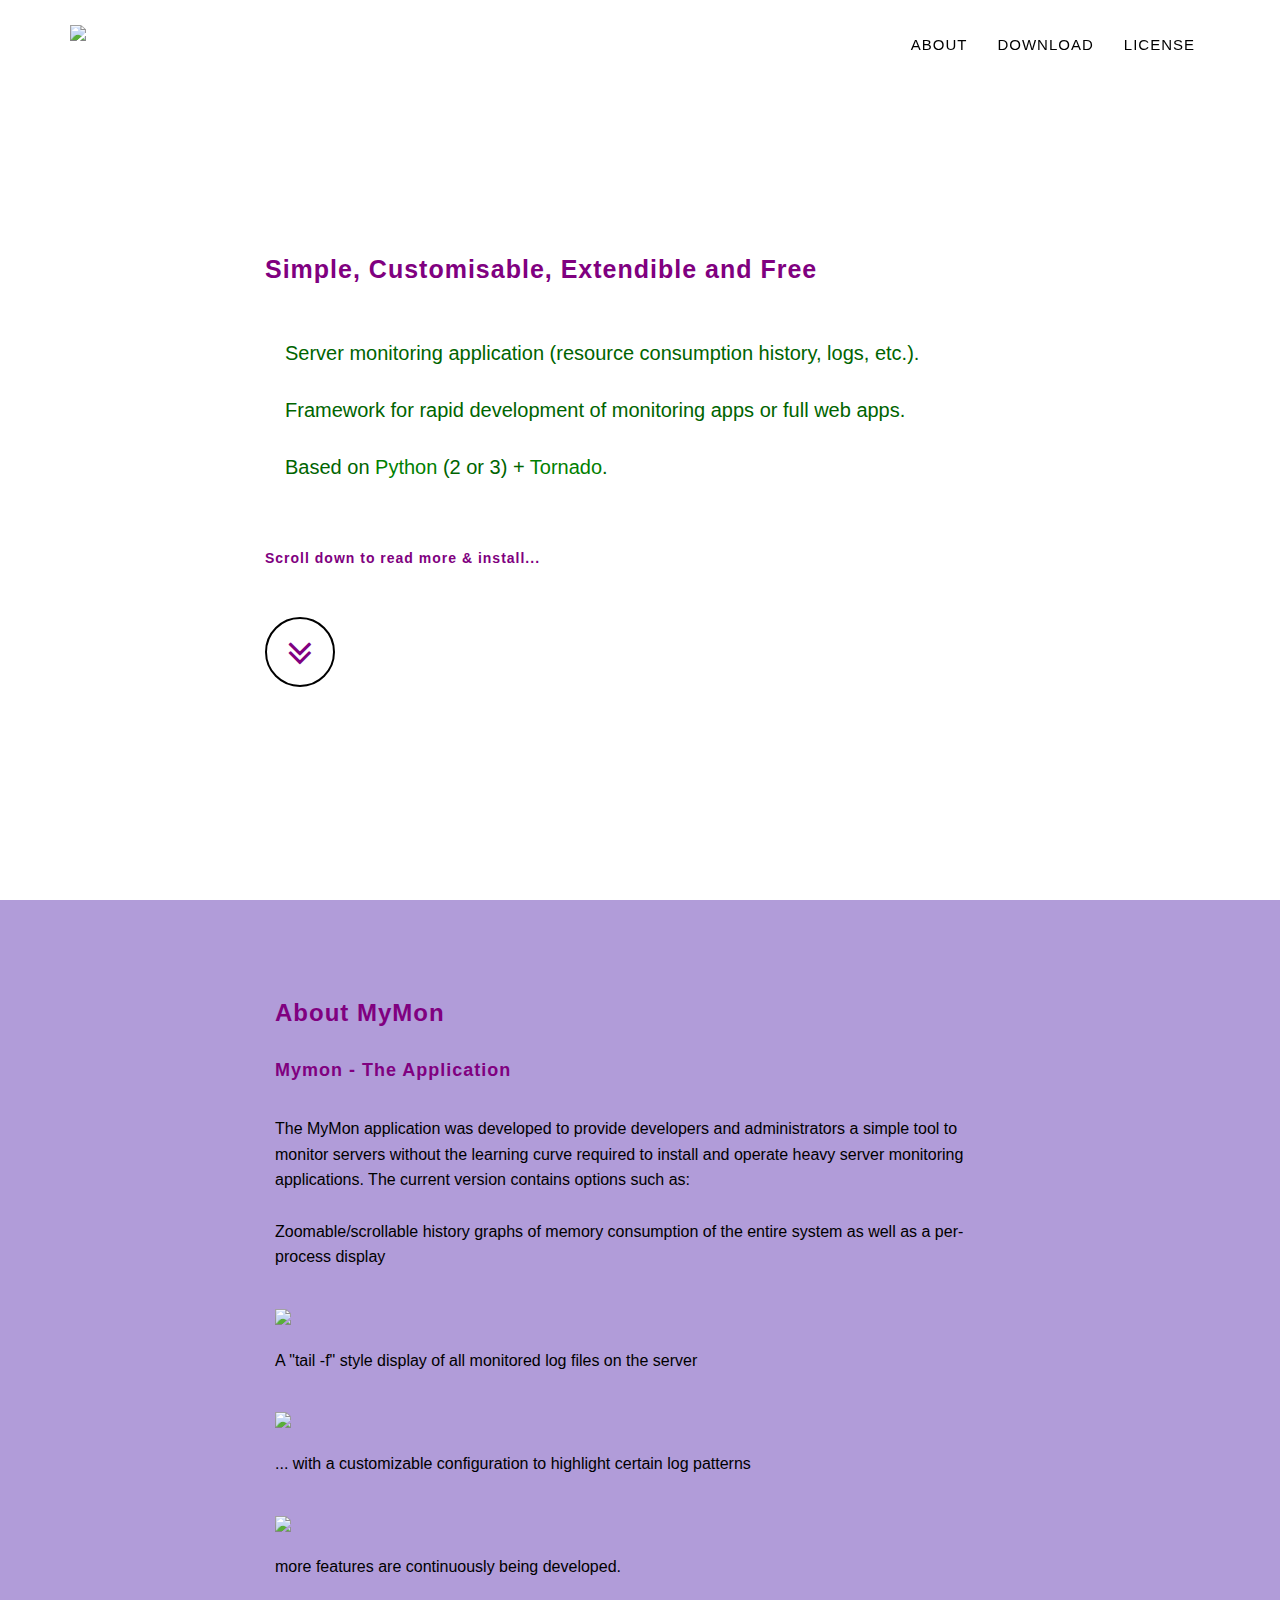
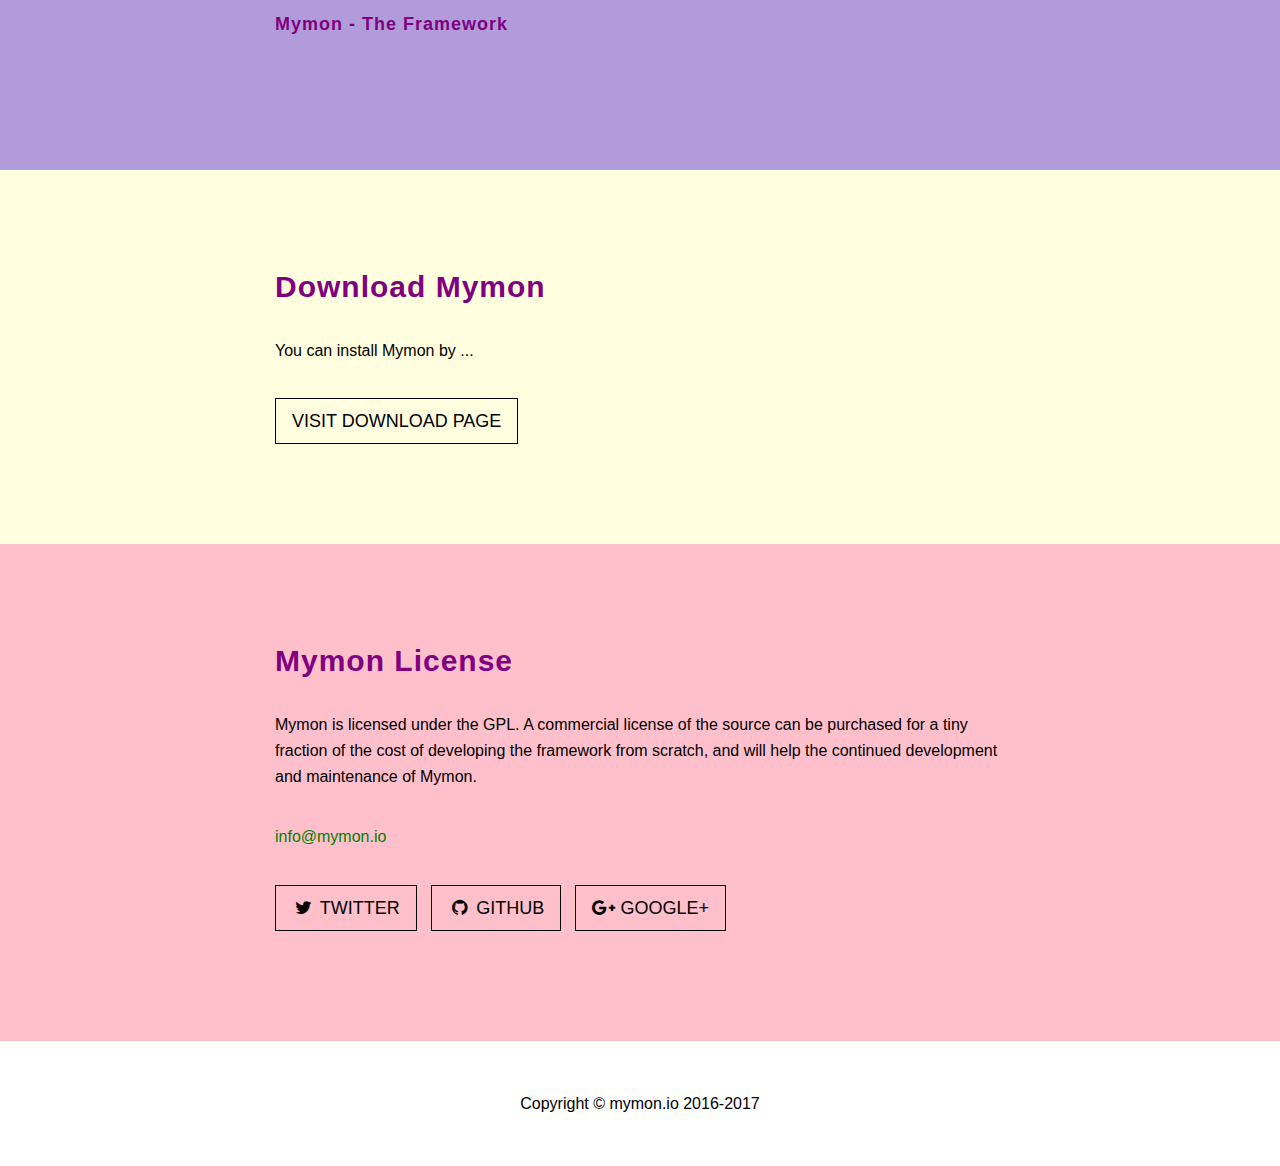
==== site/index.html @ 23f3dbde "add website html/js" ====
<!DOCTYPE html>
<html lang="en">

<head>

    <meta charset="utf-8">
    <meta http-equiv="X-UA-Compatible" content="IE=edge">
    <meta name="viewport" content="width=device-width, initial-scale=1">
    <meta name="description" content="">
    <meta name="author" content="">

    <title>Mymon</title>
    <link rel="shortcut icon" href="favicon-16x16.png" type="image/x-icon">

    <!-- Bootstrap Core CSS -->
    <link href="vendor/bootstrap/css/bootstrap.min.css" rel="stylesheet">

    <!-- Custom Fonts -->
    <link href="vendor/font-awesome/css/font-awesome.min.css" rel="stylesheet" type="text/css">

    <!-- Theme CSS -->
    <link href="css/mymon.css" rel="stylesheet">

    <!-- HTML5 Shim and Respond.js IE8 support of HTML5 elements and media queries -->
    <!-- WARNING: Respond.js doesn't work if you view the page via file:// -->
    <!--[if lt IE 9]>
        <script src="https://oss.maxcdn.com/libs/html5shiv/3.7.0/html5shiv.js"></script>
        <script src="https://oss.maxcdn.com/libs/respond.js/1.4.2/respond.min.js"></script>
    <![endif]-->

</head>

<body id="page-top" data-spy="scroll" data-target=".navbar-fixed-top">

    <!-- Navigation -->
    <nav class="navbar navbar-custom navbar-fixed-top" role="navigation">
        <div class="container">
            <div class="navbar-header">
                <button type="button" class="navbar-toggle" data-toggle="collapse" data-target=".navbar-main-collapse">
                    Menu <i class="fa fa-bars"></i>
                </button>

                <a class="navbar-brand page-scroll" href="#page-top">
                <img src='img/mymon.png' style='margin-top:-10px; padding:0px; height:45px'></img>

                </a>
            </div>

            <!-- Collect the nav links, forms, and other content for toggling -->
            <div class="collapse navbar-collapse navbar-right navbar-main-collapse">
                <ul class="nav navbar-nav">
                    <!-- Hidden li included to remove active class from about link when scrolled up past about section -->
                    <li class="hidden">
                        <a href="#page-top"></a>
                    </li>
                    <li>
                        <a class="page-scroll" href="#about">About</a>
                    </li>
                    <li>
                        <a class="page-scroll" href="#download">Download</a>
                    </li>
                    <li>
                        <a class="page-scroll" href="#license">License</a>
                    </li>
                </ul>
            </div>
            <!-- /.navbar-collapse -->
        </div>
        <!-- /.container -->
    </nav>

    <!-- Intro Header -->
    <header class="intro">
        <div class="intro-body">
            <div class="container">
                <div class="row">
                    <div class="col-md-8 col-md-offset-2">
                        <br />
                        <br />
                        <h1 class="brand-heading">Simple, Customisable, Extendible and Free</h1>
                        <div class="intro-text">
                            Server monitoring application (resource consumption history, logs, etc.).
                            <br />
                            <br />
                            Framework for rapid development of monitoring apps or full web apps.
                            <br />
                            <br />
                            Based on <a href='https://www.python.org/'>Python</a> (2 or 3) + <a href='http://www.tornadoweb.org/en/stable/'>Tornado</a>.
                            <br />
                            <br />
                        </div>
                        <br />
                        <h5>Scroll down to read more &amp; install...</h5>
                        <a href="#about" class="btn btn-circle page-scroll">
                            <i class="fa fa-angle-double-down animated"></i>
                        </a>
                    </div>
                </div>
            </div>
        </div>
    </header>

    <!-- Download Section -->
    <section id="about">
        <div class="page_section" style='background-color:#b19cd9;'>
            <div class="container">
                <div class="col-lg-8 col-lg-offset-2">
                <h3>About MyMon</h3>
                <h4>Mymon - The Application</h4>
                <p>
                The MyMon application was developed to provide developers and administrators a simple tool to monitor servers without the learning curve required to install and operate heavy server monitoring applications. The current version contains options such as:

                <br />
                <br />
                Zoomable/scrollable history graphs of memory consumption of the entire system as well as a per-process display
                </p>
                <img style='width:100%;' src='img/scrshot_monitor.png' />
                <br />
                <br />
                <p>
                A "tail -f" style display of all monitored log files on the server
                </p>
                <img style='width:100%;' src='img/scrshot_webtail.png' />
                <br />
                <br />
                <p>
                ... with a customizable configuration to highlight certain log patterns
                </p>
                <img style='width:100%;' src='img/scrshot_webtail_settings.png' />

                <br />
                <br />
                <p>
                more features are continuously being developed.
                </p>

                <h4>Mymon - The Framework</h4>

                </div>
            </div>
        </div>
    </section>

    <!-- Download Section -->
    <section id="download">
        <div class="page_section" style='background-color:lightyellow;'>
            <div class="container">
                <div class="col-lg-8 col-lg-offset-2">
                    <h2>Download Mymon</h2>
                    <p>You can install Mymon by ...</p>
                    <a href="http://startbootstrap.com/template-overviews/grayscale/" class="btn btn-default btn-lg">Visit Download Page</a>
                </div>
            </div>
        </div>
    </section>


    <!-- Download Section -->
    <section id="license">
        <div class="page_section" style='background-color:pink;'>
            <div class="container">
                <div class="col-lg-8 col-lg-offset-2">
                    <h2>Mymon License</h2>
                    <p>Mymon is licensed under the GPL. A commercial license of the source can be purchased for a tiny fraction of the cost of developing the framework from scratch, and will help the continued development and maintenance of Mymon.
                    </p>
                    <p><a href="mailto:info@mymon.io">info@mymon.io</a>
                    </p>
                    <ul class="list-inline banner-social-buttons">
                        <li>
                            <a href="https://twitter.com/SBootstrap" class="btn btn-default btn-lg"><i class="fa fa-twitter fa-fw"></i> <span class="network-name">Twitter</span></a>
                        </li>
                        <li>
                            <a href="https://github.com/IronSummitMedia/startbootstrap" class="btn btn-default btn-lg"><i class="fa fa-github fa-fw"></i> <span class="network-name">Github</span></a>
                        </li>
                        <li>
                            <a href="https://plus.google.com/+Startbootstrap/posts" class="btn btn-default btn-lg"><i class="fa fa-google-plus fa-fw"></i> <span class="network-name">Google+</span></a>
                        </li>
                    </ul>
                </div>
            </div>
        </div>
    </section>


    <!-- Map Section -->
    <!-- <div id="map"></div> -->

    <!-- Footer -->
    <footer>
        <div class="container text-center">
            <p>Copyright &copy; mymon.io 2016-2017</p>
        </div>
    </footer>

    <!-- jQuery -->
    <script src="vendor/jquery/jquery.js"></script>

    <!-- Bootstrap Core JavaScript -->
    <script src="vendor/bootstrap/js/bootstrap.min.js"></script>

    <!-- Plugin JavaScript -->
    <script src="js/jquery.easing.min.js"></script>

    <!-- Google Maps API Key - Use your own API key to enable the map feature. More information on the Google Maps API can be found at https://developers.google.com/maps/ -->
    <!--
    <script type="text/javascript" src="https://maps.googleapis.com/maps/api/js?key=AIzaSyCRngKslUGJTlibkQ3FkfTxj3Xss1UlZDA&sensor=false"></script>
    -->

    <!-- Theme JavaScript -->
    <script src="js/mymon.js"></script>

</body>

</html>
---- site/css/mymon.css ----
/*!
 * Start Bootstrap - Grayscale v3.3.7+1 (http://startbootstrap.com/template-overviews/grayscale)
 * Copyright 2013-2016 Start Bootstrap
 * Licensed under MIT (https://github.com/whiterockDigital/startbootstrap/blob/gh-pages/LICENSE)
 */
body {
  width: 100%;
  height: 100%;
  font-family: "Helvetica Neue", Helvetica, Arial, sans-serif;
  font-size: 15px;
  color: black;
  background-color: white;
}
html {
  width: 100%;
  height: 100%;
}
h1,
h2,
h3,
h4,
h5,
h6 {
  margin: 0 0 35px;
  /*text-transform: uppercase;*/
  color: purple;
  font-family: "Helvetica Neue", Helvetica, Arial, sans-serif;
  font-weight: 700;
  letter-spacing: 1px;
}
p {
  margin: 0 0 25px;
  font-size: 16px;
  line-height: 1.5;
}
@media (min-width: 768px) {
  p {
    margin: 0 0 35px;
    font-size: 16px;
    line-height: 1.6;
  }
}
a {
  color: green;
  -webkit-transition: all 0.2s ease-in-out;
  -moz-transition: all 0.2s ease-in-out;
  transition: all 0.2s ease-in-out;
}
a:hover,
a:focus {
  color: blue;
  text-decoration: none;
}
.light {
  font-weight: 400;
}
.navbar-custom {
  margin-bottom: 0;
  border-bottom: 1px solid rgba(255, 255, 255, 0.3);
  text-transform: uppercase;
  font-family: "Helvetica Neue", Helvetica, Arial, sans-serif;
  background-color: white;
}
.navbar-custom .navbar-toggle {
  color: black;
  background-color: rgba(255, 255, 255, 0.2);
  font-size: 12px;
}
.navbar-custom .navbar-toggle:focus,
.navbar-custom .navbar-toggle:active {
  outline: none;
}
.navbar-custom .navbar-brand {
  font-weight: 700;
}
.navbar-custom .navbar-brand:focus {
  outline: none;
}
.navbar-custom a {
  color: black;
}
.navbar-custom .nav li a {
  -webkit-transition: background 0.3s ease-in-out;
  -moz-transition: background 0.3s ease-in-out;
  transition: background 0.3s ease-in-out;
}
.navbar-custom .nav li a:hover {
  color: blue;
  outline: none;
  background-color: transparent;
}
.navbar-custom .nav li a:focus,
.navbar-custom .nav li a:active {
  outline: none;
  background-color: transparent;
}
.navbar-custom .nav li.active {
  outline: none;
}
.navbar-custom .nav li.active a {
  background-color: rgba(255, 255, 255, 0.3);
}
.navbar-custom .nav li.active a:hover {
  color: black;
}
@media (min-width: 768px) {
  .navbar-custom {
    padding: 20px 0;
    border-bottom: none;
    letter-spacing: 1px;
    background: transparent;
    -webkit-transition: background 0.5s ease-in-out, padding 0.5s ease-in-out;
    -moz-transition: background 0.5s ease-in-out, padding 0.5s ease-in-out;
    transition: background 0.5s ease-in-out, padding 0.5s ease-in-out;
  }
  .navbar-custom.top-nav-collapse {
    padding: 0;
    background: white;
    border-bottom: 1px solid rgba(255, 255, 255, 0.3);
  }
}
.intro {
  display: table;
  width: 100%;
  height: auto;
  padding: 100px 0;
  /*text-align: center;*/
  color: darkgreen;
  background: url(../img/intro-bg.png) no-repeat bottom center scroll;
  background-color: white;
  -webkit-background-size: cover;
  -moz-background-size: cover;
  background-size: cover;
  -o-background-size: cover;
}
.intro ul {
    list-style-image: url('../img/bullet.png');
}
.intro .intro-body {
  display: table-cell;
  vertical-align: middle;
}
.brand-heading {
  color:purple;
}

.fa-angle-double-down {
  color: purple;
}
.intro .intro-body .brand-heading {
  font-size: 30px;
}
.intro-text {
  font-family: Arial,Verdana;
  background-color:rgba(255, 255, 255, 0.2);
  padding:20px;
  border-radius: 15px;
}
.intro .intro-body .intro-text {
  font-size: 18px;
}
@media (min-width: 768px) {
  .intro {
    height: 100%;
    padding: 0;
  }
  .intro .intro-body .brand-heading {
    font-size: 25px;
  }
  .intro .intro-body .intro-text {
    font-size: 20px;
  }
}
.btn-circle {
  width: 70px;
  height: 70px;
  margin-top: 15px;
  padding: 7px 16px;
  border: 2px solid black;
  border-radius: 100% !important;
  font-size: 40px;
  color: black;
  background: transparent;
  -webkit-transition: background 0.3s ease-in-out;
  -moz-transition: background 0.3s ease-in-out;
  transition: background 0.3s ease-in-out;
}
.btn-circle:hover,
.btn-circle:focus {
  outline: none;
  color: black;
  background: rgba(255, 255, 255, 0.1);
}
.btn-circle i.animated {
  -webkit-transition-property: -webkit-transform;
  -webkit-transition-duration: 1s;
  -moz-transition-property: -moz-transform;
  -moz-transition-duration: 1s;
}
.btn-circle:hover i.animated {
  -webkit-animation-name: pulse;
  -moz-animation-name: pulse;
  -webkit-animation-duration: 1.5s;
  -moz-animation-duration: 1.5s;
  -webkit-animation-iteration-count: infinite;
  -moz-animation-iteration-count: infinite;
  -webkit-animation-timing-function: linear;
  -moz-animation-timing-function: linear;
}
@-webkit-keyframes pulse {
  0% {
    -webkit-transform: scale(1);
    transform: scale(1);
  }
  50% {
    -webkit-transform: scale(1.2);
    transform: scale(1.2);
  }
  100% {
    -webkit-transform: scale(1);
    transform: scale(1);
  }
}
@-moz-keyframes pulse {
  0% {
    -moz-transform: scale(1);
    transform: scale(1);
  }
  50% {
    -moz-transform: scale(1.2);
    transform: scale(1.2);
  }
  100% {
    -moz-transform: scale(1);
    transform: scale(1);
  }
}
.content-section {
  padding-top: 100px;
}
.page_section {
  width: 100%;
  padding: 50px 0;
  color: black;
  /*background: url(../img/downloads-bg.jpg) no-repeat center center scroll;*/
  -webkit-background-size: cover;
  -moz-background-size: cover;
  background-size: cover;
  -o-background-size: cover;
}
#map {
  width: 100%;
  height: 200px;
  margin-top: 100px;
}
@media (min-width: 767px) {
  .content-section {
    padding-top: 250px;
  }
  .page_section {
    padding: 100px 0;
  }
  #map {
    height: 400px;
    margin-top: 250px;
  }
}
.btn {
  text-transform: uppercase;
  font-family: "Helvetica Neue", Helvetica, Arial, sans-serif;
  font-weight: 400;
  -webkit-transition: all 0.3s ease-in-out;
  -moz-transition: all 0.3s ease-in-out;
  transition: all 0.3s ease-in-out;
  border-radius: 0;
}
.btn-default {
  border: 1px solid #000000;
  color: #000000;
  background-color: transparent;
}
.btn-default:hover,
.btn-default:focus {
  border: 1px solid #000000;
  outline: none;
  color: white;
  background-color: #000000;
}
ul.banner-social-buttons {
  margin-top: 0;
}
@media (max-width: 1199px) {
  ul.banner-social-buttons {
    margin-top: 15px;
  }
}
@media (max-width: 767px) {
  ul.banner-social-buttons li {
    display: block;
    margin-bottom: 20px;
    padding: 0;
  }
  ul.banner-social-buttons li:last-child {
    margin-bottom: 0;
  }
}
footer {
  padding: 50px 0;
}
footer p {
  margin: 0;
}
/*
::-moz-selection {
  text-shadow: none;
  background: #fcfcfc;
  background: rgba(255, 255, 255, 0.2);
}
::selection {
  text-shadow: none;
  background: #fcfcfc;
  background: rgba(255, 255, 255, 0.2);
}
img::selection {
  background: transparent;
}
img::-moz-selection {
  background: transparent;
}
body {
  webkit-tap-highlight-color: rgba(255, 255, 255, 0.2);
}
*/
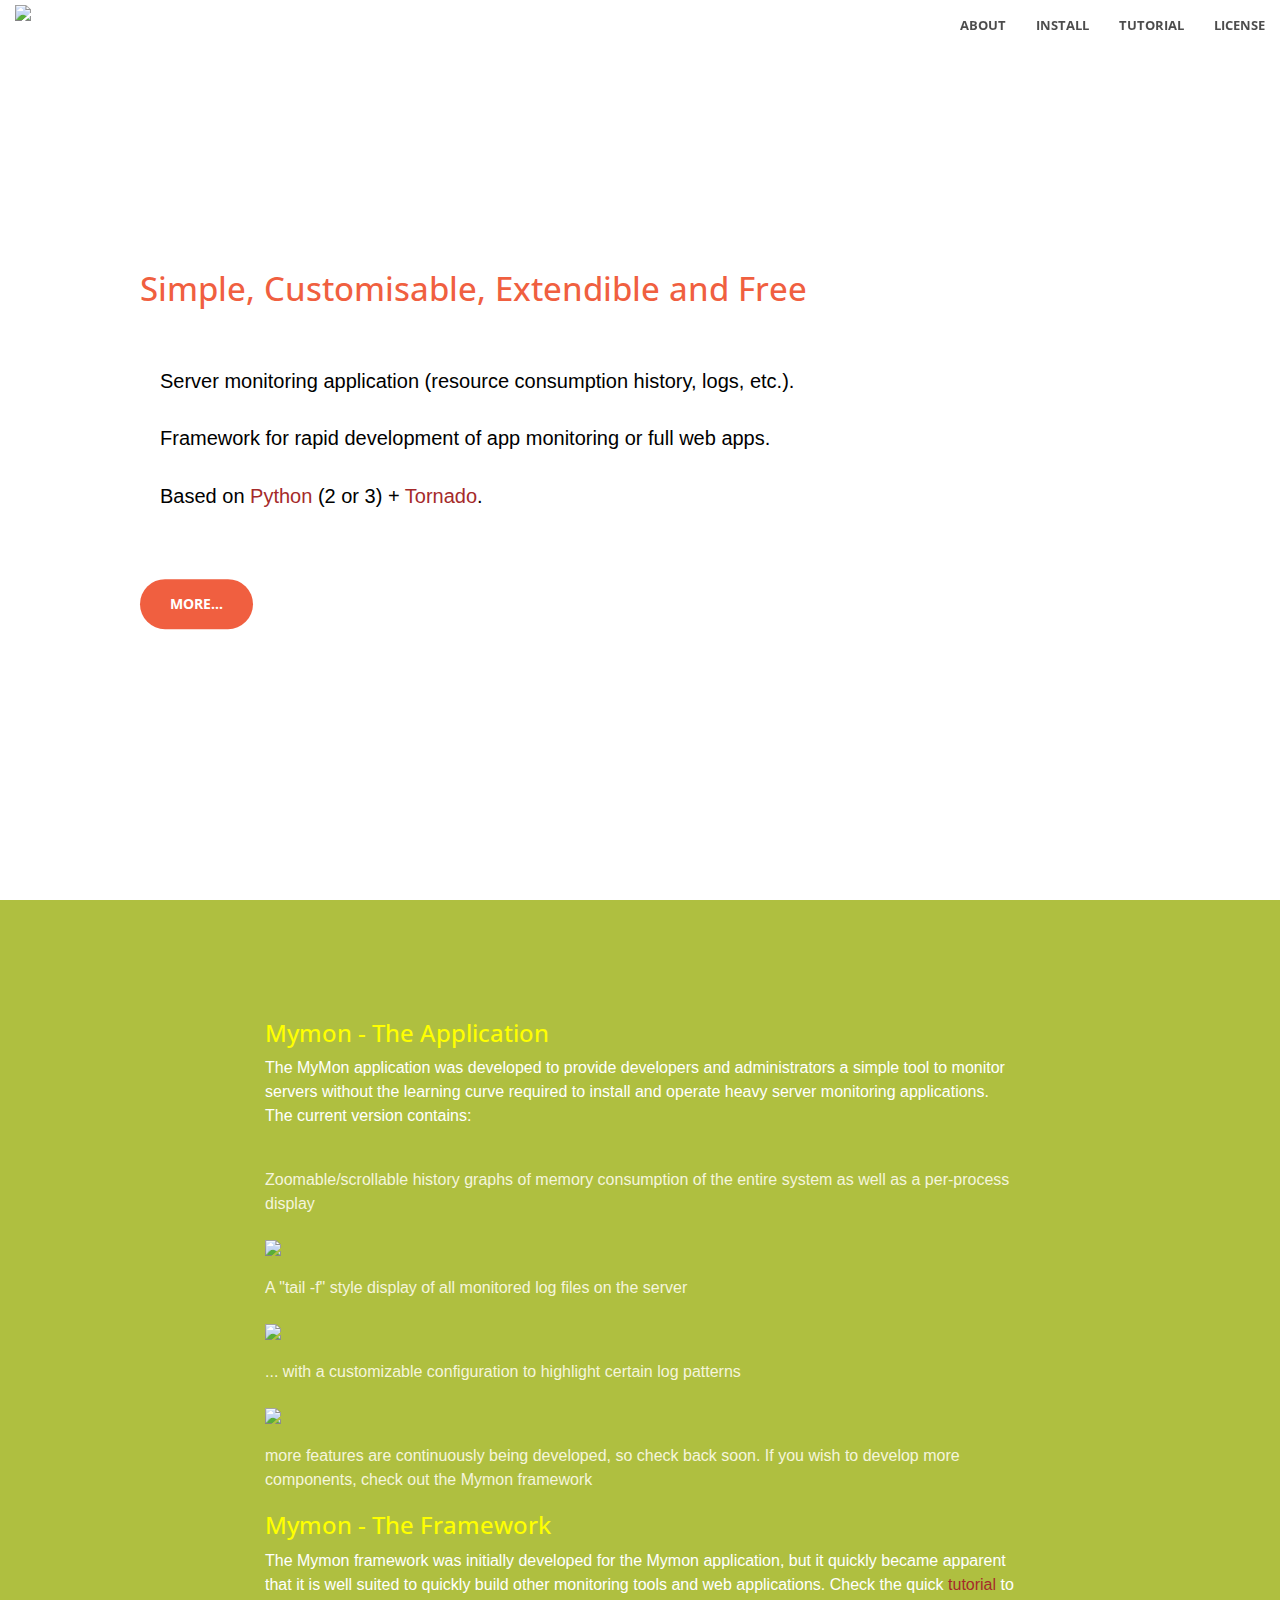
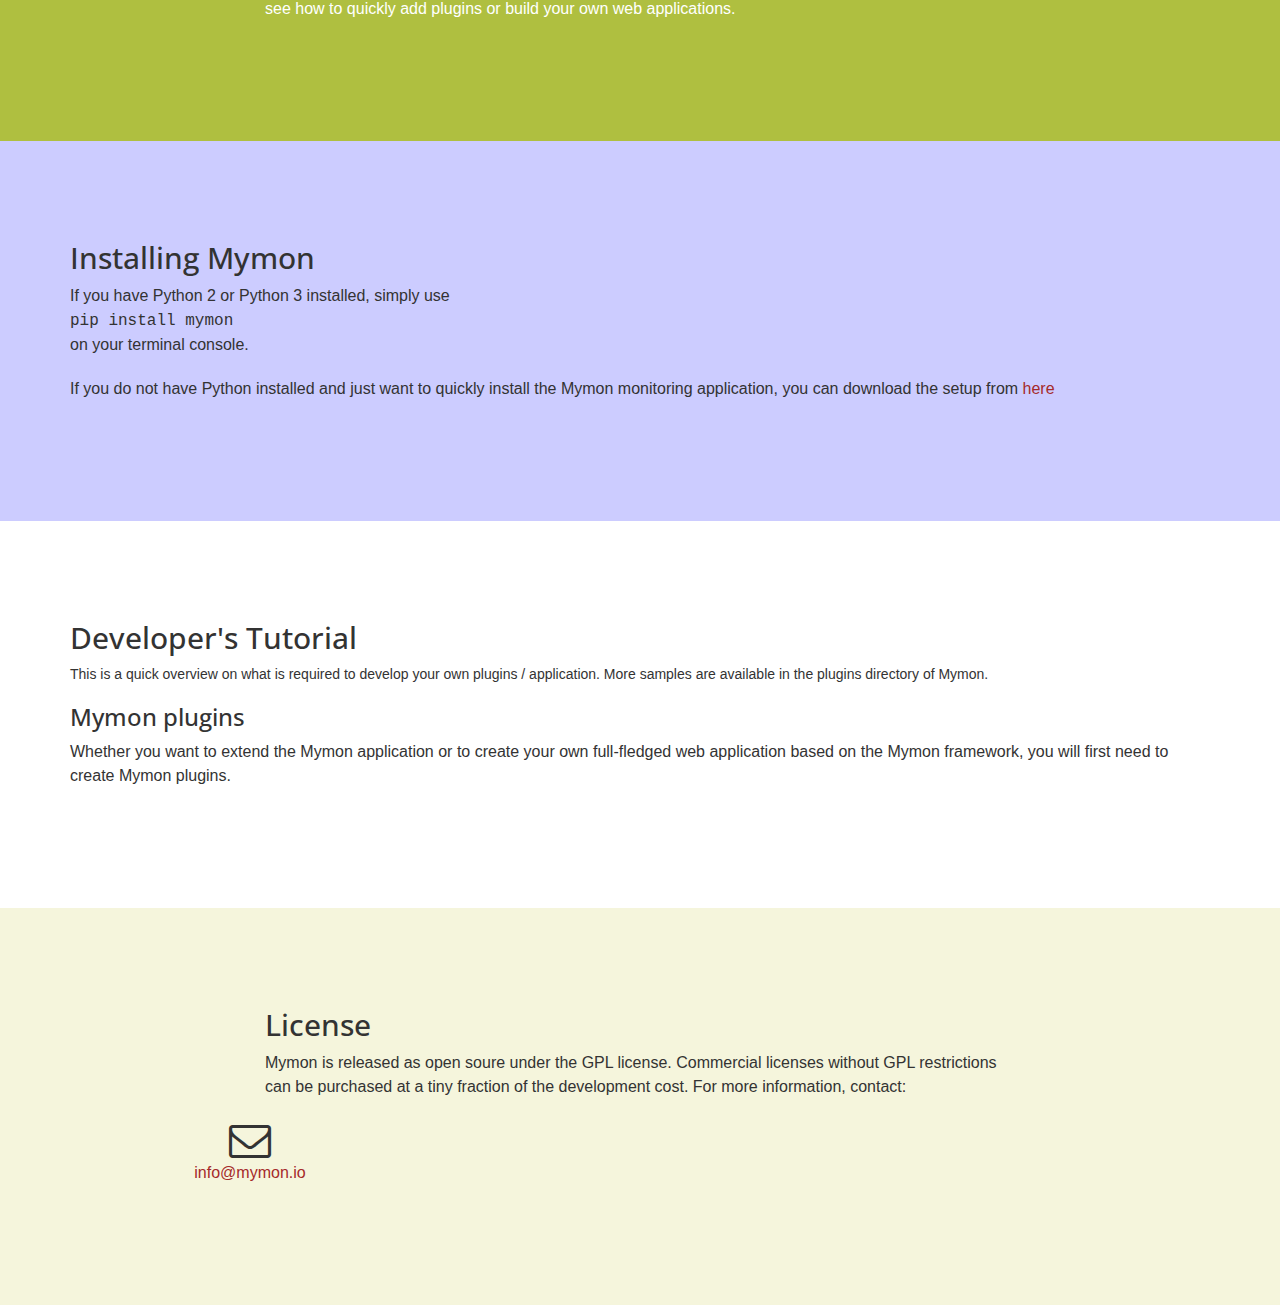
==== commit 809abaa5: "changed to a different website template" ====
--- a/site/index.html
+++ b/site/index.html
@@ -17,6 +17,11 @@
 
     <!-- Custom Fonts -->
     <link href="vendor/font-awesome/css/font-awesome.min.css" rel="stylesheet" type="text/css">
+    <link href='https://fonts.googleapis.com/css?family=Open+Sans:300italic,400italic,600italic,700italic,800italic,400,300,600,700,800' rel='stylesheet' type='text/css'>
+    <link href='https://fonts.googleapis.com/css?family=Merriweather:400,300,300italic,400italic,700,700italic,900,900italic' rel='stylesheet' type='text/css'>
+
+    <!-- Plugin CSS -->
+    <link href="vendor/magnific-popup/magnific-popup.css" rel="stylesheet">
 
     <!-- Theme CSS -->
     <link href="css/mymon.css" rel="stylesheet">
@@ -30,34 +35,31 @@
 
 </head>
 
-<body id="page-top" data-spy="scroll" data-target=".navbar-fixed-top">
-
-    <!-- Navigation -->
-    <nav class="navbar navbar-custom navbar-fixed-top" role="navigation">
-        <div class="container">
+<body id="page-top">
+
+    <nav id="mainNav" class="navbar navbar-default navbar-fixed-top">
+        <div class="container-fluid">
+            <!-- Brand and toggle get grouped for better mobile display -->
             <div class="navbar-header">
-                <button type="button" class="navbar-toggle" data-toggle="collapse" data-target=".navbar-main-collapse">
-                    Menu <i class="fa fa-bars"></i>
+                <button type="button" class="navbar-toggle collapsed" data-toggle="collapse" data-target="#bs-example-navbar-collapse-1">
+                    <span class="sr-only">Toggle navigation</span> Menu <i class="fa fa-bars"></i>
                 </button>
-
                 <a class="navbar-brand page-scroll" href="#page-top">
                 <img src='img/mymon.png' style='margin-top:-10px; padding:0px; height:45px'></img>
-
                 </a>
             </div>
 
             <!-- Collect the nav links, forms, and other content for toggling -->
-            <div class="collapse navbar-collapse navbar-right navbar-main-collapse">
-                <ul class="nav navbar-nav">
-                    <!-- Hidden li included to remove active class from about link when scrolled up past about section -->
-                    <li class="hidden">
-                        <a href="#page-top"></a>
-                    </li>
+            <div class="collapse navbar-collapse" id="bs-example-navbar-collapse-1">
+                <ul class="nav navbar-nav navbar-right">
                     <li>
                         <a class="page-scroll" href="#about">About</a>
                     </li>
                     <li>
-                        <a class="page-scroll" href="#download">Download</a>
+                        <a class="page-scroll" href="#install">Install</a>
+                    </li>
+                    <li>
+                        <a class="page-scroll" href="#tutorial">Tutorial</a>
                     </li>
                     <li>
                         <a class="page-scroll" href="#license">License</a>
@@ -66,145 +68,141 @@
             </div>
             <!-- /.navbar-collapse -->
         </div>
-        <!-- /.container -->
+        <!-- /.container-fluid -->
     </nav>
 
-    <!-- Intro Header -->
-    <header class="intro">
-        <div class="intro-body">
-            <div class="container">
-                <div class="row">
-                    <div class="col-md-8 col-md-offset-2">
+    <header>
+        <div class="header-content">
+            <div class="header-content-inner">
+
+                <h1>Simple, Customisable, Extendible and Free</h1>
+                <br />
+                <br />
+                <div class="intro-text">
+                    Server monitoring application (resource consumption history, logs, etc.).
+                    <br />
+                    <br />
+                    Framework for rapid development of app monitoring or full web apps.
+                    <br />
+                    <br />
+                    Based on <a href='https://www.python.org/'>Python</a> (2 or 3) + <a href='http://www.tornadoweb.org/en/stable/'>Tornado</a>.
+                    <br />
+                    <br />
+                </div>
+                <br />
+
+                <!--
+                <h1 id="homeHeading">Your Favorite Source of Free Bootstrap Themes</h1>
+                <hr>
+                <p>Start Bootstrap can help you build better websites using the Bootstrap CSS framework! Just download your template and start going, no strings attached!</p>
+                 -->
+                <a href="#about" class="btn btn-primary btn-xl page-scroll">More...</a>
+            </div>
+        </div>
+    </header>
+
+    <section class="bg-primary" id="about">
+        <div class="container">
+            <div class="row">
+                <div class="col-lg-8 col-lg-offset-2">
+                <h3 style='color:yellow;'>Mymon - The Application</h3>
+                <p>
+                The MyMon application was developed to provide developers and administrators a simple tool to monitor servers without the learning curve required to install and operate heavy server monitoring applications. The current version contains:
+                </p>
+                <br />
+                <p style='color:beige;'>
+                Zoomable/scrollable history graphs of memory consumption of the entire system as well as a per-process display
+                </p>
+                <img style='width:100%;' src='img/scrshot_monitor.png' />
+                <br />
+                <br />
+                <p style='color:beige;'>
+                A "tail -f" style display of all monitored log files on the server
+                </p>
+                <img style='width:100%;' src='img/scrshot_webtail.png' />
+                <br />
+                <br />
+                <p style='color:beige;'>
+                ... with a customizable configuration to highlight certain log patterns
+                </p>
+                <img style='width:100%;' src='img/scrshot_webtail_settings.png' />
+
+                <br />
+                <br />
+                <p style='color:beige;'>
+                more features are continuously being developed, so check back soon.
+                If you wish to develop more components, check out the Mymon framework
+                </p>
+
+                <h3 style='color:yellow;'>Mymon - The Framework</h3>
+                <p>
+                The Mymon framework was initially developed for the Mymon application, but it quickly became apparent that it is well suited to quickly build other monitoring tools and web applications. Check the quick <a href='#'>tutorial</a> to see how to quickly add plugins or build your own web applications.
+                </p>
+
+                </div>
+            </div>
+        </div>
+    </section>
+
+    <section id="install" style='background-color:#ccccff'>
+        <div class="container">
+            <div class="row">
+                <div class="col-lg-12">
+                    <h2 class="section-heading">Installing Mymon</h2>
+                    <p>
+                        If you have Python 2 or Python 3 installed, simply use<br/>
+                        <span style='font-family:"Courier New"'>pip install mymon</span>
                         <br />
-                        <br />
-                        <h1 class="brand-heading">Simple, Customisable, Extendible and Free</h1>
-                        <div class="intro-text">
-                            Server monitoring application (resource consumption history, logs, etc.).
-                            <br />
-                            <br />
-                            Framework for rapid development of monitoring apps or full web apps.
-                            <br />
-                            <br />
-                            Based on <a href='https://www.python.org/'>Python</a> (2 or 3) + <a href='http://www.tornadoweb.org/en/stable/'>Tornado</a>.
-                            <br />
-                            <br />
-                        </div>
-                        <br />
-                        <h5>Scroll down to read more &amp; install...</h5>
-                        <a href="#about" class="btn btn-circle page-scroll">
-                            <i class="fa fa-angle-double-down animated"></i>
-                        </a>
-                    </div>
-                </div>
-            </div>
-        </div>
-    </header>
-
-    <!-- Download Section -->
-    <section id="about">
-        <div class="page_section" style='background-color:#b19cd9;'>
-            <div class="container">
+                        on your terminal console.
+                    </p>
+                    <p>
+                        If you do not have Python installed and just want to quickly install the Mymon monitoring application, you can download the setup from <a href='@'>here</a>
+                    </p>
+                </div>
+            </div>
+        </div>
+    </section>
+
+    <section id="tutorial">
+        <div class="container">
+            <div class="row">
+                <div class="col-lg-12">
+                    <h2 class="section-heading">Developer's Tutorial</h2>
+                    This is a quick overview on what is required to develop your own plugins / application. More samples are available in the plugins directory of Mymon.
+                    <h3>Mymon plugins</h3>
+                    <p>
+                    Whether you want to extend the Mymon application or to create your own full-fledged web application based on the Mymon framework, you will first need to create Mymon plugins.
+                    </p>
+                </div>
+            </div>
+        </div>
+    </section>
+
+    <section id="license" style="background-color:beige">
+        <div class="container">
+            <div class="row">
                 <div class="col-lg-8 col-lg-offset-2">
-                <h3>About MyMon</h3>
-                <h4>Mymon - The Application</h4>
-                <p>
-                The MyMon application was developed to provide developers and administrators a simple tool to monitor servers without the learning curve required to install and operate heavy server monitoring applications. The current version contains options such as:
-
-                <br />
-                <br />
-                Zoomable/scrollable history graphs of memory consumption of the entire system as well as a per-process display
-                </p>
-                <img style='width:100%;' src='img/scrshot_monitor.png' />
-                <br />
-                <br />
-                <p>
-                A "tail -f" style display of all monitored log files on the server
-                </p>
-                <img style='width:100%;' src='img/scrshot_webtail.png' />
-                <br />
-                <br />
-                <p>
-                ... with a customizable configuration to highlight certain log patterns
-                </p>
-                <img style='width:100%;' src='img/scrshot_webtail_settings.png' />
-
-                <br />
-                <br />
-                <p>
-                more features are continuously being developed.
-                </p>
-
-                <h4>Mymon - The Framework</h4>
-
-                </div>
-            </div>
-        </div>
-    </section>
-
-    <!-- Download Section -->
-    <section id="download">
-        <div class="page_section" style='background-color:lightyellow;'>
-            <div class="container">
-                <div class="col-lg-8 col-lg-offset-2">
-                    <h2>Download Mymon</h2>
-                    <p>You can install Mymon by ...</p>
-                    <a href="http://startbootstrap.com/template-overviews/grayscale/" class="btn btn-default btn-lg">Visit Download Page</a>
-                </div>
-            </div>
-        </div>
-    </section>
-
-
-    <!-- Download Section -->
-    <section id="license">
-        <div class="page_section" style='background-color:pink;'>
-            <div class="container">
-                <div class="col-lg-8 col-lg-offset-2">
-                    <h2>Mymon License</h2>
-                    <p>Mymon is licensed under the GPL. A commercial license of the source can be purchased for a tiny fraction of the cost of developing the framework from scratch, and will help the continued development and maintenance of Mymon.
-                    </p>
-                    <p><a href="mailto:info@mymon.io">info@mymon.io</a>
-                    </p>
-                    <ul class="list-inline banner-social-buttons">
-                        <li>
-                            <a href="https://twitter.com/SBootstrap" class="btn btn-default btn-lg"><i class="fa fa-twitter fa-fw"></i> <span class="network-name">Twitter</span></a>
-                        </li>
-                        <li>
-                            <a href="https://github.com/IronSummitMedia/startbootstrap" class="btn btn-default btn-lg"><i class="fa fa-github fa-fw"></i> <span class="network-name">Github</span></a>
-                        </li>
-                        <li>
-                            <a href="https://plus.google.com/+Startbootstrap/posts" class="btn btn-default btn-lg"><i class="fa fa-google-plus fa-fw"></i> <span class="network-name">Google+</span></a>
-                        </li>
-                    </ul>
-                </div>
-            </div>
-        </div>
-    </section>
-
-
-    <!-- Map Section -->
-    <!-- <div id="map"></div> -->
-
-    <!-- Footer -->
-    <footer>
-        <div class="container text-center">
-            <p>Copyright &copy; mymon.io 2016-2017</p>
-        </div>
-    </footer>
+                    <h2 class="section-heading">License</h2>
+                    <p>Mymon is released as open soure under the GPL license. Commercial licenses without GPL restrictions can be purchased at a tiny fraction of the development cost. For more information, contact:</p>
+                </div>
+                <div class="col-lg-4 text-center">
+                    <i class="fa fa-envelope-o fa-3x sr-contact"></i>
+                    <p><a href="mailto:info@mymon.io">info@mymon.io</a></p>
+                </div>
+            </div>
+        </div>
+    </section>
 
     <!-- jQuery -->
-    <script src="vendor/jquery/jquery.js"></script>
+    <script src="vendor/jquery/jquery.min.js"></script>
 
     <!-- Bootstrap Core JavaScript -->
     <script src="vendor/bootstrap/js/bootstrap.min.js"></script>
 
     <!-- Plugin JavaScript -->
-    <script src="js/jquery.easing.min.js"></script>
-
-    <!-- Google Maps API Key - Use your own API key to enable the map feature. More information on the Google Maps API can be found at https://developers.google.com/maps/ -->
-    <!--
-    <script type="text/javascript" src="https://maps.googleapis.com/maps/api/js?key=AIzaSyCRngKslUGJTlibkQ3FkfTxj3Xss1UlZDA&sensor=false"></script>
-    -->
+    <script src="https://cdnjs.cloudflare.com/ajax/libs/jquery-easing/1.3/jquery.easing.min.js"></script>
+    <script src="vendor/scrollreveal/scrollreveal.min.js"></script>
+    <script src="vendor/magnific-popup/jquery.magnific-popup.min.js"></script>
 
     <!-- Theme JavaScript -->
     <script src="js/mymon.js"></script>
--- a/site/css/mymon.css
+++ b/site/css/mymon.css
@@ -1,19 +1,33 @@
 /*!
- * Start Bootstrap - Grayscale v3.3.7+1 (http://startbootstrap.com/template-overviews/grayscale)
+ * Start Bootstrap - Creative v3.3.7+1 (http://startbootstrap.com/template-overviews/creative)
  * Copyright 2013-2016 Start Bootstrap
- * Licensed under MIT (https://github.com/whiterockDigital/startbootstrap/blob/gh-pages/LICENSE)
+ * Licensed under MIT (https://github.com/BlackrockDigital/startbootstrap/blob/gh-pages/LICENSE)
  */
+html,
 body {
+  height: 100%;
   width: 100%;
-  height: 100%;
-  font-family: "Helvetica Neue", Helvetica, Arial, sans-serif;
-  font-size: 15px;
-  color: black;
-  background-color: white;
-}
-html {
-  width: 100%;
-  height: 100%;
+}
+body {
+  font-family: 'Helvetica Neue', Arial, sans-serif;
+}
+hr {
+  border-color: #F05F40;
+  border-width: 3px;
+  max-width: 50px;
+}
+hr.light {
+  border-color: white;
+}
+a {
+  -webkit-transition: all 0.35s;
+  -moz-transition: all 0.35s;
+  transition: all 0.35s;
+  color: brown;
+}
+a:hover,
+a:focus {
+  color: #eb3812;
 }
 h1,
 h2,
@@ -21,313 +35,340 @@
 h4,
 h5,
 h6 {
-  margin: 0 0 35px;
-  /*text-transform: uppercase;*/
-  color: purple;
-  font-family: "Helvetica Neue", Helvetica, Arial, sans-serif;
-  font-weight: 700;
-  letter-spacing: 1px;
+  font-family: 'Open Sans', 'Helvetica Neue', Arial, sans-serif;
 }
 p {
-  margin: 0 0 25px;
   font-size: 16px;
   line-height: 1.5;
+  margin-bottom: 20px;
+}
+.bg-primary {
+  background-color: #AFBF40;
+}
+.bg-dark {
+  background-color: #222222;
+  color: white;
+}
+.text-faded {
+  color: rgba(255, 255, 255, 0.7);
+}
+section {
+  padding: 100px 0;
+}
+aside {
+  padding: 50px 0;
+}
+.no-padding {
+  padding: 0;
+}
+.navbar-default {
+  background-color: white;
+  border-color: rgba(34, 34, 34, 0.05);
+  font-family: 'Open Sans', 'Helvetica Neue', Arial, sans-serif;
+  -webkit-transition: all 0.35s;
+  -moz-transition: all 0.35s;
+  transition: all 0.35s;
+}
+.navbar-default .navbar-header .navbar-brand {
+  color: #F05F40;
+  font-family: 'Open Sans', 'Helvetica Neue', Arial, sans-serif;
+  font-weight: 700;
+  text-transform: uppercase;
+}
+.navbar-default .navbar-header .navbar-brand:hover,
+.navbar-default .navbar-header .navbar-brand:focus {
+  color: #eb3812;
+}
+.navbar-default .navbar-header .navbar-toggle {
+  font-weight: 700;
+  font-size: 12px;
+  color: #222222;
+  text-transform: uppercase;
+}
+.navbar-default .nav > li > a,
+.navbar-default .nav > li > a:focus {
+  text-transform: uppercase;
+  font-weight: 700;
+  font-size: 13px;
+  color: #222222;
+}
+.navbar-default .nav > li > a:hover,
+.navbar-default .nav > li > a:focus:hover {
+  color: #F05F40;
+}
+.navbar-default .nav > li.active > a,
+.navbar-default .nav > li.active > a:focus {
+  color: #F05F40 !important;
+  background-color: transparent;
+}
+.navbar-default .nav > li.active > a:hover,
+.navbar-default .nav > li.active > a:focus:hover {
+  background-color: transparent;
 }
 @media (min-width: 768px) {
-  p {
-    margin: 0 0 35px;
-    font-size: 16px;
-    line-height: 1.6;
-  }
-}
-a {
-  color: green;
-  -webkit-transition: all 0.2s ease-in-out;
-  -moz-transition: all 0.2s ease-in-out;
-  transition: all 0.2s ease-in-out;
-}
-a:hover,
-a:focus {
-  color: blue;
-  text-decoration: none;
-}
-.light {
-  font-weight: 400;
-}
-.navbar-custom {
-  margin-bottom: 0;
-  border-bottom: 1px solid rgba(255, 255, 255, 0.3);
-  text-transform: uppercase;
-  font-family: "Helvetica Neue", Helvetica, Arial, sans-serif;
-  background-color: white;
-}
-.navbar-custom .navbar-toggle {
-  color: black;
-  background-color: rgba(255, 255, 255, 0.2);
-  font-size: 12px;
-}
-.navbar-custom .navbar-toggle:focus,
-.navbar-custom .navbar-toggle:active {
-  outline: none;
-}
-.navbar-custom .navbar-brand {
-  font-weight: 700;
-}
-.navbar-custom .navbar-brand:focus {
-  outline: none;
-}
-.navbar-custom a {
-  color: black;
-}
-.navbar-custom .nav li a {
-  -webkit-transition: background 0.3s ease-in-out;
-  -moz-transition: background 0.3s ease-in-out;
-  transition: background 0.3s ease-in-out;
-}
-.navbar-custom .nav li a:hover {
-  color: blue;
-  outline: none;
-  background-color: transparent;
-}
-.navbar-custom .nav li a:focus,
-.navbar-custom .nav li a:active {
-  outline: none;
-  background-color: transparent;
-}
-.navbar-custom .nav li.active {
-  outline: none;
-}
-.navbar-custom .nav li.active a {
-  background-color: rgba(255, 255, 255, 0.3);
-}
-.navbar-custom .nav li.active a:hover {
-  color: black;
-}
-@media (min-width: 768px) {
-  .navbar-custom {
-    padding: 20px 0;
-    border-bottom: none;
-    letter-spacing: 1px;
-    background: transparent;
-    -webkit-transition: background 0.5s ease-in-out, padding 0.5s ease-in-out;
-    -moz-transition: background 0.5s ease-in-out, padding 0.5s ease-in-out;
-    transition: background 0.5s ease-in-out, padding 0.5s ease-in-out;
-  }
-  .navbar-custom.top-nav-collapse {
-    padding: 0;
-    background: white;
-    border-bottom: 1px solid rgba(255, 255, 255, 0.3);
-  }
-}
-.intro {
-  display: table;
+  .navbar-default {
+    background-color: transparent;
+    border-color: rgba(255, 255, 255, 0.3);
+  }
+  .navbar-default .navbar-header .navbar-brand {
+    color: rgba(255, 255, 255, 0.7);
+  }
+  .navbar-default .navbar-header .navbar-brand:hover,
+  .navbar-default .navbar-header .navbar-brand:focus {
+    color: white;
+  }
+  .navbar-default .nav > li > a,
+  .navbar-default .nav > li > a:focus {
+    /*color: rgba(255, 255, 255, 0.7);*/
+    color: rgba(0, 0, 0, 0.7);
+  }
+  .navbar-default .nav > li > a:hover,
+  .navbar-default .nav > li > a:focus:hover {
+    color: white;
+  }
+  .navbar-default.affix {
+    background-color: white;
+    border-color: rgba(34, 34, 34, 0.05);
+  }
+  .navbar-default.affix .navbar-header .navbar-brand {
+    color: #F05F40;
+    font-size: 14px;
+  }
+  .navbar-default.affix .navbar-header .navbar-brand:hover,
+  .navbar-default.affix .navbar-header .navbar-brand:focus {
+    color: #eb3812;
+  }
+  .navbar-default.affix .nav > li > a,
+  .navbar-default.affix .nav > li > a:focus {
+    color: #222222;
+  }
+  .navbar-default.affix .nav > li > a:hover,
+  .navbar-default.affix .nav > li > a:focus:hover {
+    color: #F05F40;
+  }
+}
+header {
+  position: relative;
   width: 100%;
-  height: auto;
-  padding: 100px 0;
-  /*text-align: center;*/
-  color: darkgreen;
-  background: url(../img/intro-bg.png) no-repeat bottom center scroll;
-  background-color: white;
+  min-height: auto;
   -webkit-background-size: cover;
   -moz-background-size: cover;
   background-size: cover;
   -o-background-size: cover;
-}
-.intro ul {
-    list-style-image: url('../img/bullet.png');
-}
-.intro .intro-body {
-  display: table-cell;
-  vertical-align: middle;
-}
-.brand-heading {
-  color:purple;
+  background-position: center;
+  background-image: url('../img/intro-bg.png');
+  /*text-align: center;*/
+  color: black;
+}
+header .header-content {
+  position: relative;
+  /*text-align: center;*/
+  padding: 100px 15px 100px;
+  width: 100%;
+}
+/*header .header-content .header-content-inner {
+  background-color: rgba(200, 255, 230, 0.2);
+  padding:20px;
+  border-radius:15px;
+}
+*/
+header .header-content .header-content-inner h1 {
+  font-weight: 500;
+  color:#F05F40;
+  /*text-transform: uppercase;*/
+  margin-top: 0;
+  margin-bottom: 0;
+  font-size: 33px;
+}
+header .header-content .header-content-inner hr {
+  margin: 30px auto;
+}
+header .header-content .header-content-inner p {
+  font-weight: 300;
+  color: rgba(255, 255, 255, 0.7);
+  font-size: 16px;
+  margin-bottom: 50px;
+}
+@media (min-width: 768px) {
+  header {
+    min-height: 100%;
+  }
+  header .header-content {
+    position: absolute;
+    top: 50%;
+    -webkit-transform: translateY(-50%);
+    -ms-transform: translateY(-50%);
+    transform: translateY(-50%);
+    padding: 0 50px;
+  }
+  header .header-content .header-content-inner {
+    max-width: 1000px;
+    margin-left: auto;
+    margin-right: auto;
+  }
+  header .header-content .header-content-inner h1 {
+    font-size: 33px;
+  }
+  header .header-content .header-content-inner p {
+    font-size: 18px;
+    max-width: 80%;
+    margin-left: auto;
+    margin-right: auto;
+  }
+}
+.section-heading {
+  margin-top: 0;
 }
 
-.fa-angle-double-down {
-  color: purple;
-}
-.intro .intro-body .brand-heading {
-  font-size: 30px;
-}
 .intro-text {
   font-family: Arial,Verdana;
   background-color:rgba(255, 255, 255, 0.2);
   padding:20px;
   border-radius: 15px;
-}
-.intro .intro-body .intro-text {
   font-size: 18px;
 }
+
 @media (min-width: 768px) {
-  .intro {
-    height: 100%;
-    padding: 0;
-  }
-  .intro .intro-body .brand-heading {
-    font-size: 25px;
-  }
-  .intro .intro-body .intro-text {
+  .intro-text {
     font-size: 20px;
   }
 }
-.btn-circle {
-  width: 70px;
-  height: 70px;
-  margin-top: 15px;
-  padding: 7px 16px;
-  border: 2px solid black;
-  border-radius: 100% !important;
-  font-size: 40px;
-  color: black;
+
+
+.call-to-action h2 {
+  margin: 0 auto 20px;
+}
+.text-primary {
+  color: #F05F40;
+}
+.no-gutter > [class*='col-'] {
+  padding-right: 0;
+  padding-left: 0;
+}
+.btn-default {
+  color: #222222;
+  background-color: white;
+  border-color: white;
+  -webkit-transition: all 0.35s;
+  -moz-transition: all 0.35s;
+  transition: all 0.35s;
+}
+.btn-default:hover,
+.btn-default:focus,
+.btn-default.focus,
+.btn-default:active,
+.btn-default.active,
+.open > .dropdown-toggle.btn-default {
+  color: #222222;
+  background-color: #f2f2f2;
+  border-color: #ededed;
+}
+.btn-default:active,
+.btn-default.active,
+.open > .dropdown-toggle.btn-default {
+  background-image: none;
+}
+.btn-default.disabled,
+.btn-default[disabled],
+fieldset[disabled] .btn-default,
+.btn-default.disabled:hover,
+.btn-default[disabled]:hover,
+fieldset[disabled] .btn-default:hover,
+.btn-default.disabled:focus,
+.btn-default[disabled]:focus,
+fieldset[disabled] .btn-default:focus,
+.btn-default.disabled.focus,
+.btn-default[disabled].focus,
+fieldset[disabled] .btn-default.focus,
+.btn-default.disabled:active,
+.btn-default[disabled]:active,
+fieldset[disabled] .btn-default:active,
+.btn-default.disabled.active,
+.btn-default[disabled].active,
+fieldset[disabled] .btn-default.active {
+  background-color: white;
+  border-color: white;
+}
+.btn-default .badge {
+  color: white;
+  background-color: #222222;
+}
+.btn-primary {
+  color: white;
+  background-color: #F05F40;
+  border-color: #F05F40;
+  -webkit-transition: all 0.35s;
+  -moz-transition: all 0.35s;
+  transition: all 0.35s;
+}
+.btn-primary:hover,
+.btn-primary:focus,
+.btn-primary.focus,
+.btn-primary:active,
+.btn-primary.active,
+.open > .dropdown-toggle.btn-primary {
+  color: white;
+  background-color: #ee4b28;
+  border-color: #ed431f;
+}
+.btn-primary:active,
+.btn-primary.active,
+.open > .dropdown-toggle.btn-primary {
+  background-image: none;
+}
+.btn-primary.disabled,
+.btn-primary[disabled],
+fieldset[disabled] .btn-primary,
+.btn-primary.disabled:hover,
+.btn-primary[disabled]:hover,
+fieldset[disabled] .btn-primary:hover,
+.btn-primary.disabled:focus,
+.btn-primary[disabled]:focus,
+fieldset[disabled] .btn-primary:focus,
+.btn-primary.disabled.focus,
+.btn-primary[disabled].focus,
+fieldset[disabled] .btn-primary.focus,
+.btn-primary.disabled:active,
+.btn-primary[disabled]:active,
+fieldset[disabled] .btn-primary:active,
+.btn-primary.disabled.active,
+.btn-primary[disabled].active,
+fieldset[disabled] .btn-primary.active {
+  background-color: #F05F40;
+  border-color: #F05F40;
+}
+.btn-primary .badge {
+  color: #F05F40;
+  background-color: white;
+}
+.btn {
+  font-family: 'Open Sans', 'Helvetica Neue', Arial, sans-serif;
+  border: none;
+  border-radius: 300px;
+  font-weight: 700;
+  text-transform: uppercase;
+}
+.btn-xl {
+  padding: 15px 30px;
+}
+::-moz-selection {
+  color: white;
+  text-shadow: none;
+  background: #222222;
+}
+::selection {
+  color: white;
+  text-shadow: none;
+  background: #222222;
+}
+img::selection {
+  color: white;
   background: transparent;
-  -webkit-transition: background 0.3s ease-in-out;
-  -moz-transition: background 0.3s ease-in-out;
-  transition: background 0.3s ease-in-out;
-}
-.btn-circle:hover,
-.btn-circle:focus {
-  outline: none;
-  color: black;
-  background: rgba(255, 255, 255, 0.1);
-}
-.btn-circle i.animated {
-  -webkit-transition-property: -webkit-transform;
-  -webkit-transition-duration: 1s;
-  -moz-transition-property: -moz-transform;
-  -moz-transition-duration: 1s;
-}
-.btn-circle:hover i.animated {
-  -webkit-animation-name: pulse;
-  -moz-animation-name: pulse;
-  -webkit-animation-duration: 1.5s;
-  -moz-animation-duration: 1.5s;
-  -webkit-animation-iteration-count: infinite;
-  -moz-animation-iteration-count: infinite;
-  -webkit-animation-timing-function: linear;
-  -moz-animation-timing-function: linear;
-}
-@-webkit-keyframes pulse {
-  0% {
-    -webkit-transform: scale(1);
-    transform: scale(1);
-  }
-  50% {
-    -webkit-transform: scale(1.2);
-    transform: scale(1.2);
-  }
-  100% {
-    -webkit-transform: scale(1);
-    transform: scale(1);
-  }
-}
-@-moz-keyframes pulse {
-  0% {
-    -moz-transform: scale(1);
-    transform: scale(1);
-  }
-  50% {
-    -moz-transform: scale(1.2);
-    transform: scale(1.2);
-  }
-  100% {
-    -moz-transform: scale(1);
-    transform: scale(1);
-  }
-}
-.content-section {
-  padding-top: 100px;
-}
-.page_section {
-  width: 100%;
-  padding: 50px 0;
-  color: black;
-  /*background: url(../img/downloads-bg.jpg) no-repeat center center scroll;*/
-  -webkit-background-size: cover;
-  -moz-background-size: cover;
-  background-size: cover;
-  -o-background-size: cover;
-}
-#map {
-  width: 100%;
-  height: 200px;
-  margin-top: 100px;
-}
-@media (min-width: 767px) {
-  .content-section {
-    padding-top: 250px;
-  }
-  .page_section {
-    padding: 100px 0;
-  }
-  #map {
-    height: 400px;
-    margin-top: 250px;
-  }
-}
-.btn {
-  text-transform: uppercase;
-  font-family: "Helvetica Neue", Helvetica, Arial, sans-serif;
-  font-weight: 400;
-  -webkit-transition: all 0.3s ease-in-out;
-  -moz-transition: all 0.3s ease-in-out;
-  transition: all 0.3s ease-in-out;
-  border-radius: 0;
-}
-.btn-default {
-  border: 1px solid #000000;
-  color: #000000;
-  background-color: transparent;
-}
-.btn-default:hover,
-.btn-default:focus {
-  border: 1px solid #000000;
-  outline: none;
-  color: white;
-  background-color: #000000;
-}
-ul.banner-social-buttons {
-  margin-top: 0;
-}
-@media (max-width: 1199px) {
-  ul.banner-social-buttons {
-    margin-top: 15px;
-  }
-}
-@media (max-width: 767px) {
-  ul.banner-social-buttons li {
-    display: block;
-    margin-bottom: 20px;
-    padding: 0;
-  }
-  ul.banner-social-buttons li:last-child {
-    margin-bottom: 0;
-  }
-}
-footer {
-  padding: 50px 0;
-}
-footer p {
-  margin: 0;
-}
-/*
-::-moz-selection {
-  text-shadow: none;
-  background: #fcfcfc;
-  background: rgba(255, 255, 255, 0.2);
-}
-::selection {
-  text-shadow: none;
-  background: #fcfcfc;
-  background: rgba(255, 255, 255, 0.2);
-}
-img::selection {
+}
+img::-moz-selection {
+  color: white;
   background: transparent;
 }
-img::-moz-selection {
-  background: transparent;
-}
 body {
-  webkit-tap-highlight-color: rgba(255, 255, 255, 0.2);
-}
-*/+  webkit-tap-highlight-color: #222222;
+}
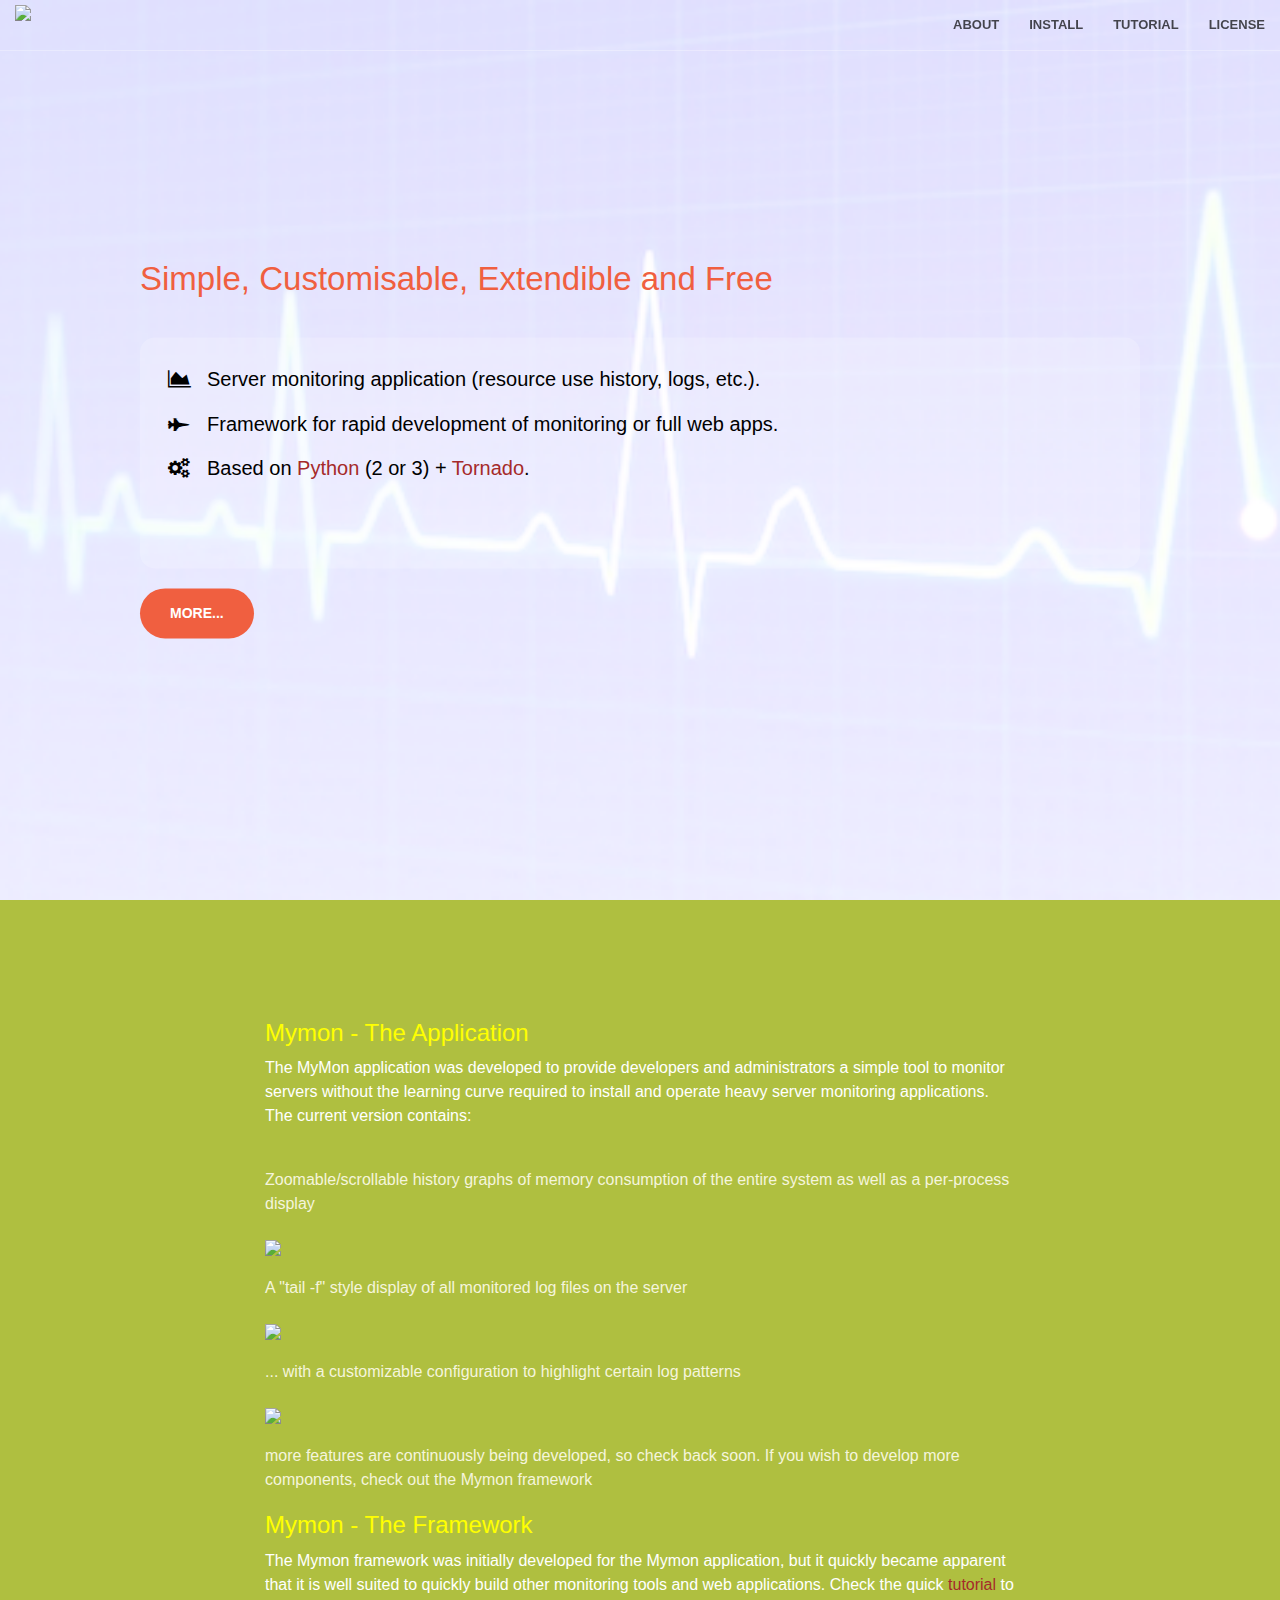
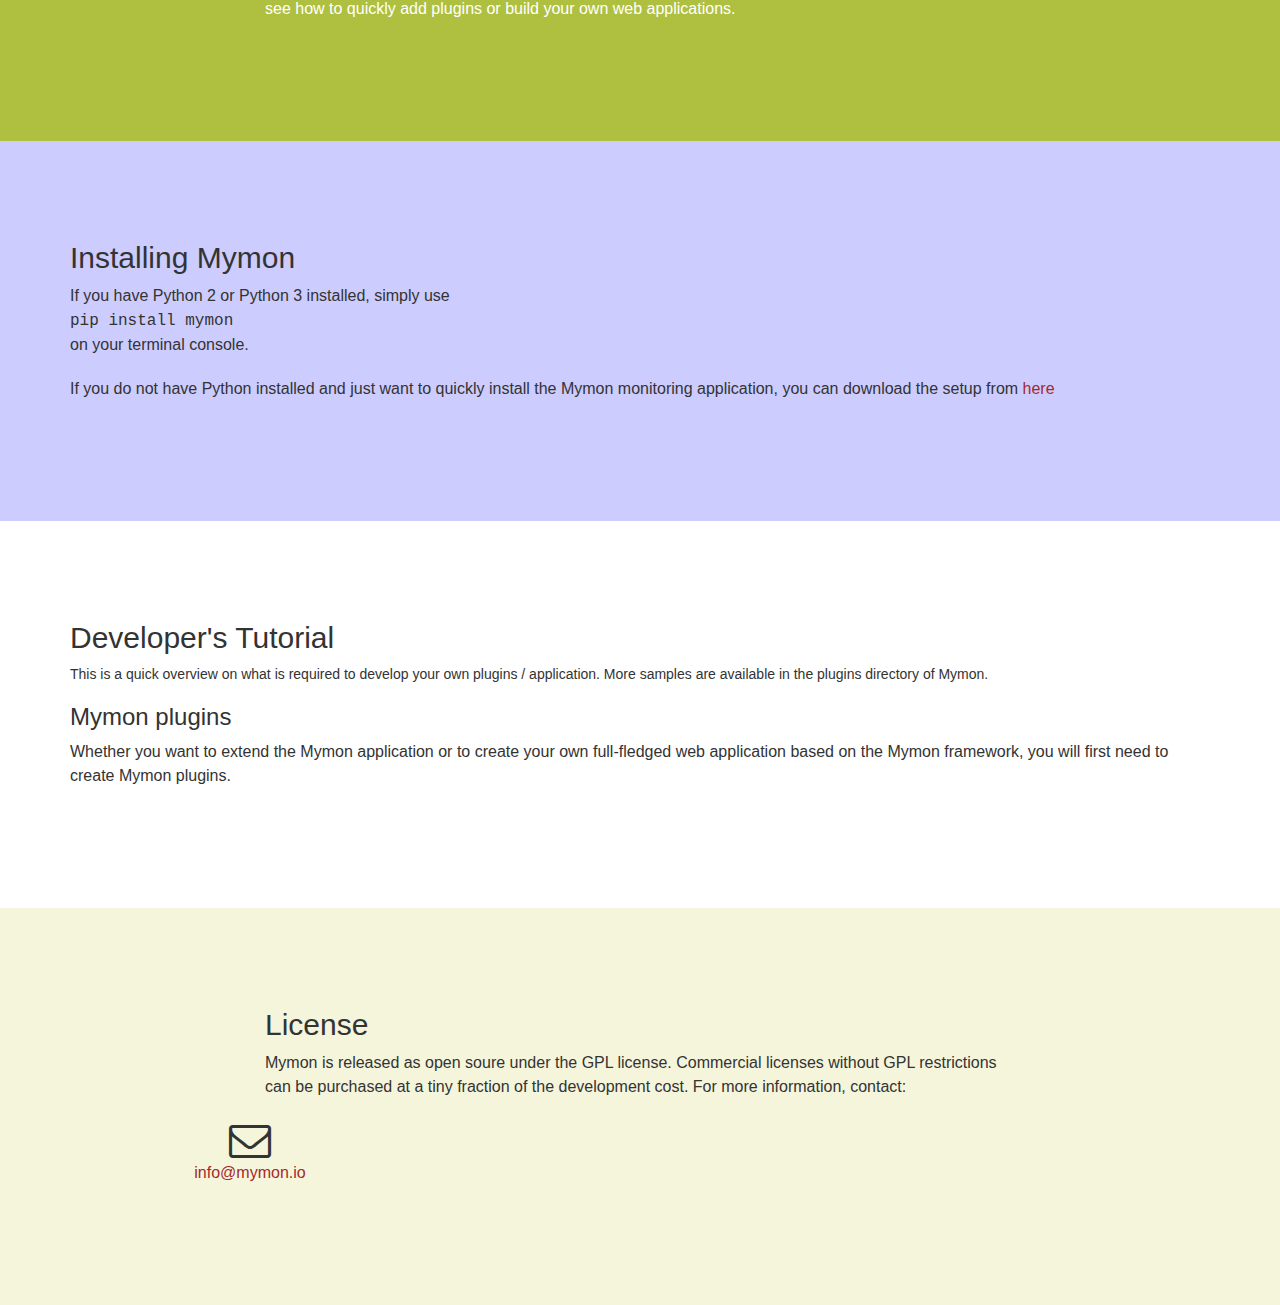
==== commit 2ba9c309: "site stuff" ====
--- a/site/index.html
+++ b/site/index.html
@@ -17,11 +17,6 @@
 
     <!-- Custom Fonts -->
     <link href="vendor/font-awesome/css/font-awesome.min.css" rel="stylesheet" type="text/css">
-    <link href='https://fonts.googleapis.com/css?family=Open+Sans:300italic,400italic,600italic,700italic,800italic,400,300,600,700,800' rel='stylesheet' type='text/css'>
-    <link href='https://fonts.googleapis.com/css?family=Merriweather:400,300,300italic,400italic,700,700italic,900,900italic' rel='stylesheet' type='text/css'>
-
-    <!-- Plugin CSS -->
-    <link href="vendor/magnific-popup/magnific-popup.css" rel="stylesheet">
 
     <!-- Theme CSS -->
     <link href="css/mymon.css" rel="stylesheet">
@@ -32,7 +27,11 @@
         <script src="https://oss.maxcdn.com/libs/html5shiv/3.7.0/html5shiv.js"></script>
         <script src="https://oss.maxcdn.com/libs/respond.js/1.4.2/respond.min.js"></script>
     <![endif]-->
-
+    <style type="text/css">
+        .intro-text td {
+            padding:8px;
+        }
+    </style>
 </head>
 
 <body id="page-top">
@@ -79,13 +78,32 @@
                 <br />
                 <br />
                 <div class="intro-text">
-                    Server monitoring application (resource consumption history, logs, etc.).
-                    <br />
-                    <br />
-                    Framework for rapid development of app monitoring or full web apps.
-                    <br />
-                    <br />
-                    Based on <a href='https://www.python.org/'>Python</a> (2 or 3) + <a href='http://www.tornadoweb.org/en/stable/'>Tornado</a>.
+                    <table>
+                        <tr>
+                            <td>
+                                <i class="fa fa-area-chart"></i>
+                            </td>
+                            <td>
+                                Server monitoring application (resource use history, logs, etc.).
+                            </td>
+                        </tr>
+                        <tr>
+                            <td>
+                                <i class="fa fa-fighter-jet"></i>
+                            </td>
+                            <td>
+                                Framework for rapid development of monitoring or full web apps.
+                            </td>
+                        </tr>
+                        <tr>
+                            <td>
+                                <i class="fa fa-gears"></i>
+                            </td>
+                            <td>
+                                Based on <a href='https://www.python.org/'>Python</a> (2 or 3) + <a href='http://www.tornadoweb.org/en/stable/'>Tornado</a>.
+                            </td>
+                        </tr>
+                    </table>
                     <br />
                     <br />
                 </div>
@@ -196,13 +214,13 @@
     <!-- jQuery -->
     <script src="vendor/jquery/jquery.min.js"></script>
 
+    <!-- Plugin JavaScript -->
+    <!-- Used for gently scrolling to page section -->
+    <script src="vendor/jquery/jquery.easing.min.js"></script>
+
     <!-- Bootstrap Core JavaScript -->
     <script src="vendor/bootstrap/js/bootstrap.min.js"></script>
 
-    <!-- Plugin JavaScript -->
-    <script src="https://cdnjs.cloudflare.com/ajax/libs/jquery-easing/1.3/jquery.easing.min.js"></script>
-    <script src="vendor/scrollreveal/scrollreveal.min.js"></script>
-    <script src="vendor/magnific-popup/jquery.magnific-popup.min.js"></script>
 
     <!-- Theme JavaScript -->
     <script src="js/mymon.js"></script>
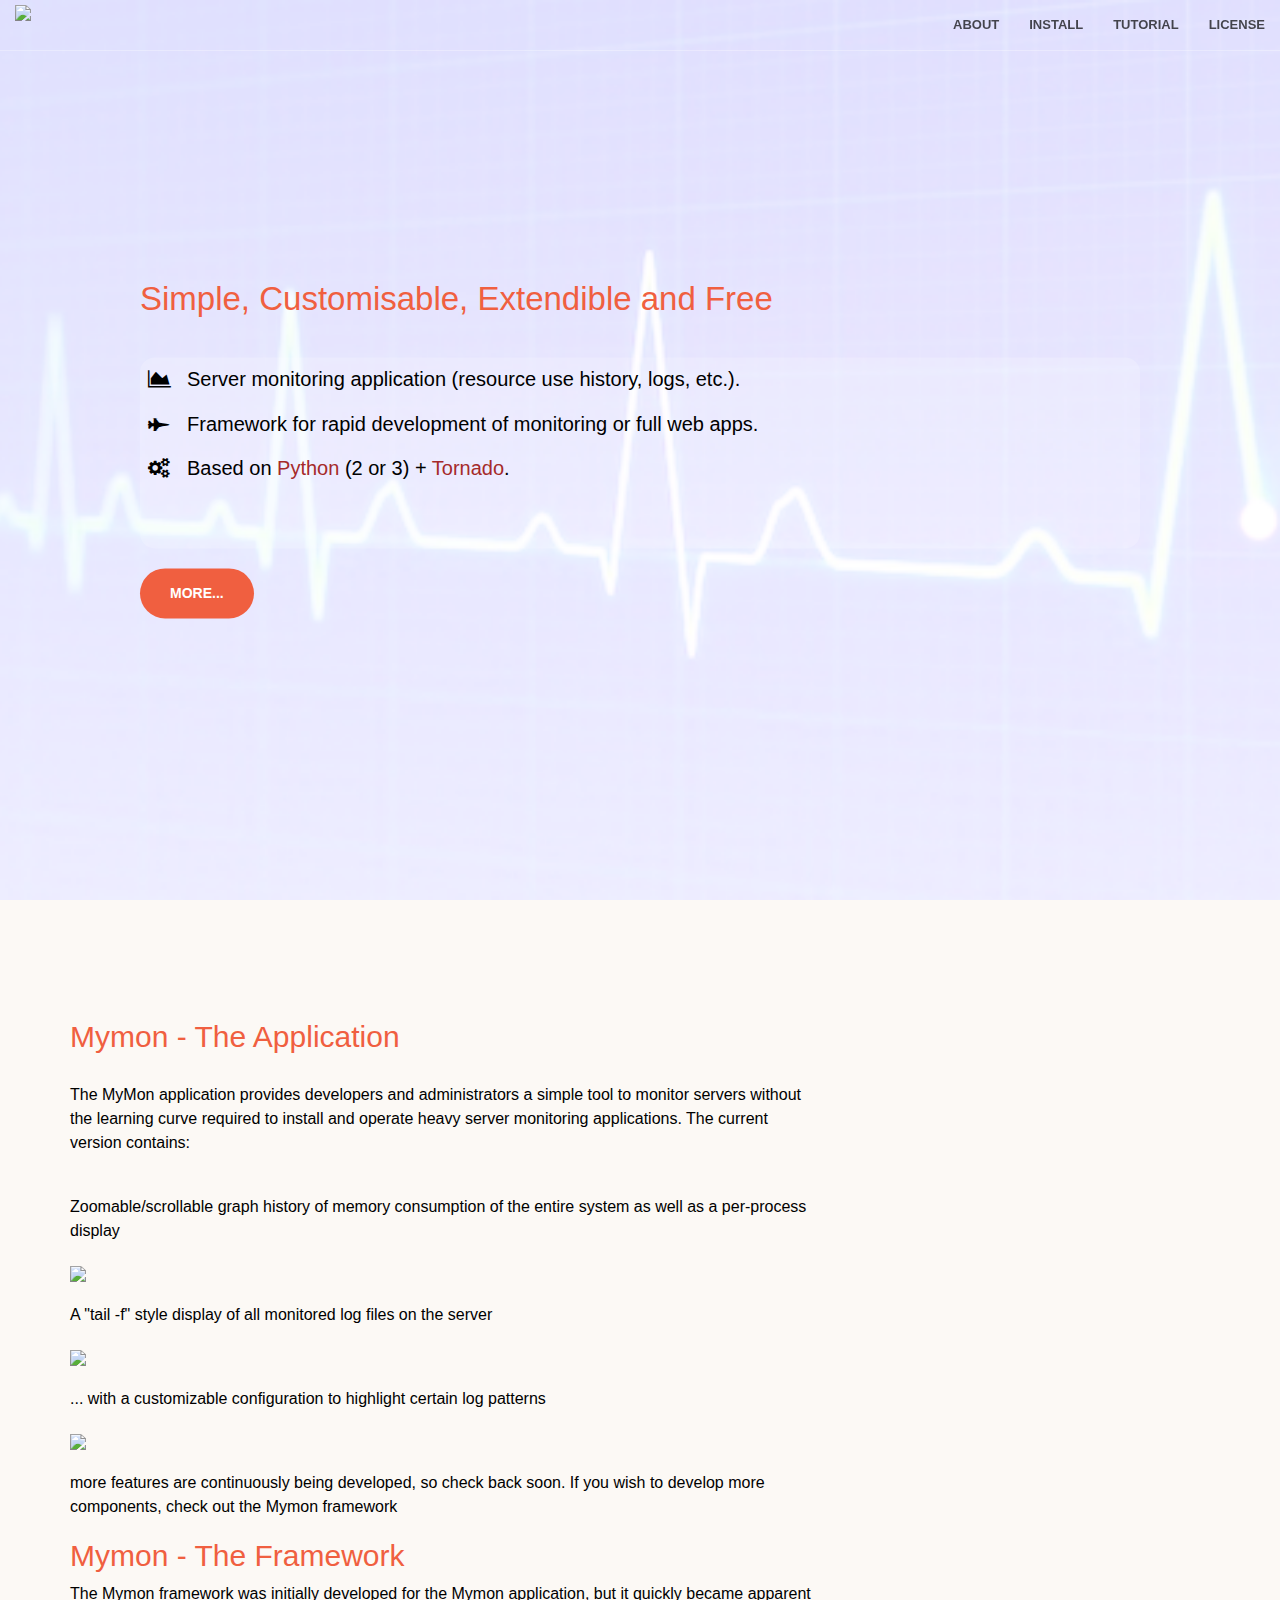
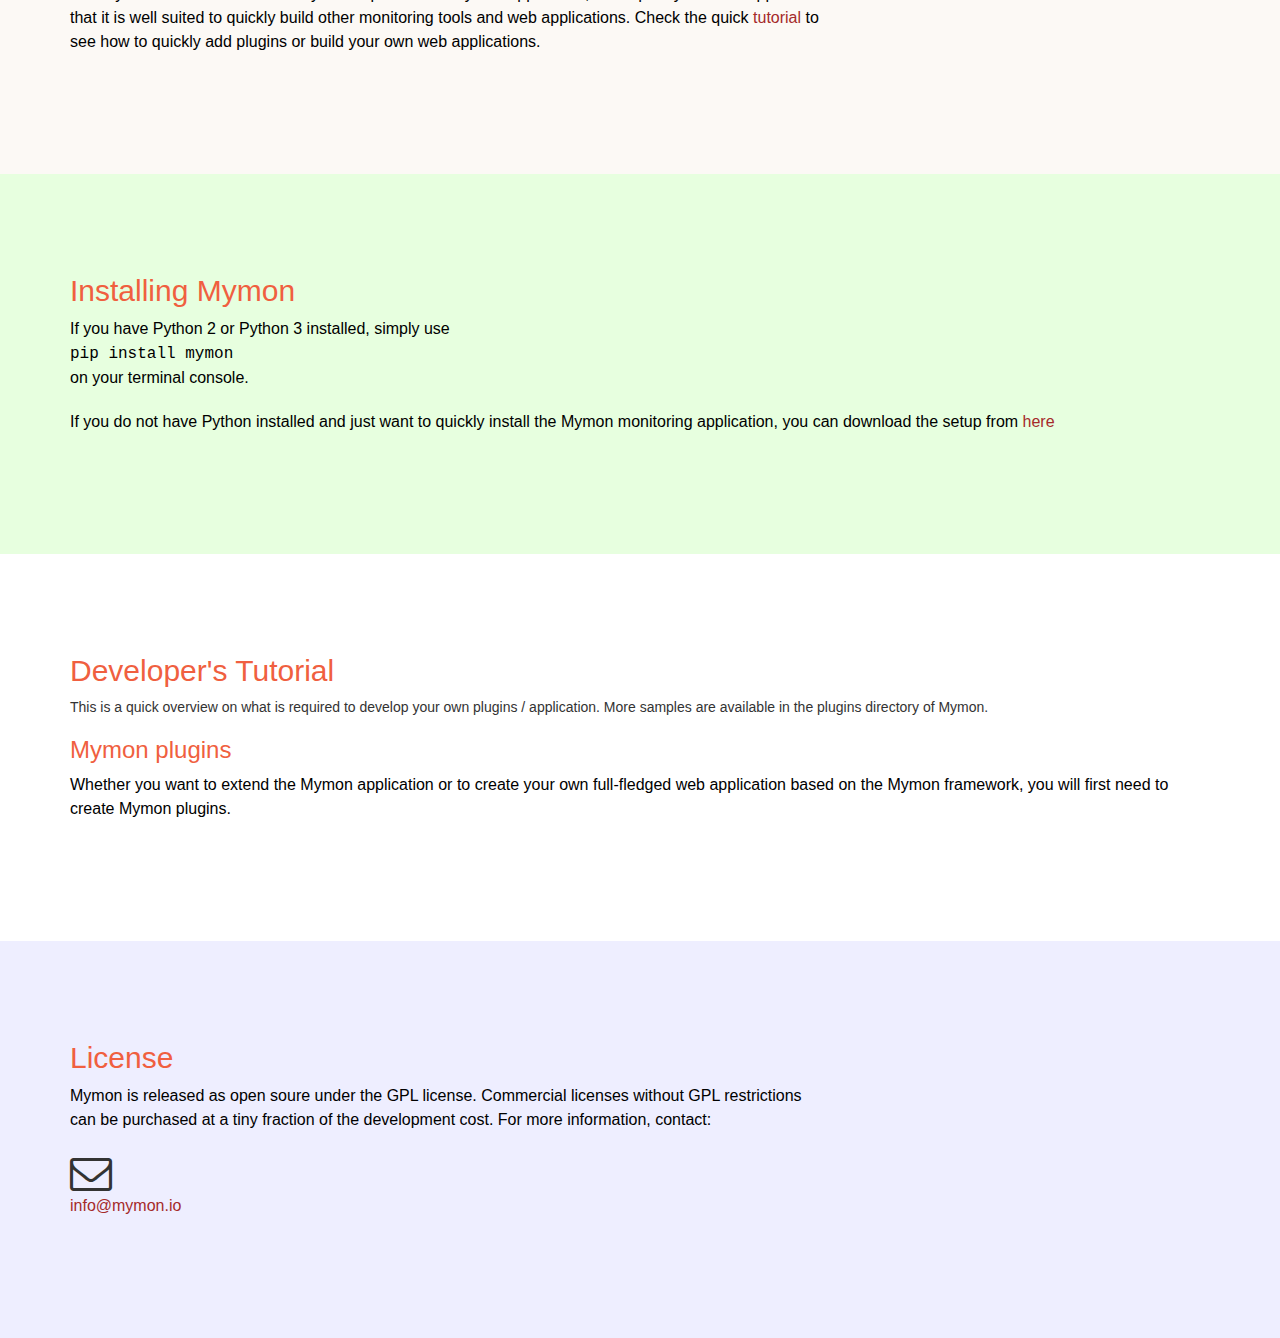
==== commit 3981b9fa: "site cosmetics" ====
--- a/site/index.html
+++ b/site/index.html
@@ -119,40 +119,41 @@
         </div>
     </header>
 
-    <section class="bg-primary" id="about">
-        <div class="container">
-            <div class="row">
-                <div class="col-lg-8 col-lg-offset-2">
-                <h3 style='color:yellow;'>Mymon - The Application</h3>
-                <p>
-                The MyMon application was developed to provide developers and administrators a simple tool to monitor servers without the learning curve required to install and operate heavy server monitoring applications. The current version contains:
-                </p>
-                <br />
-                <p style='color:beige;'>
-                Zoomable/scrollable history graphs of memory consumption of the entire system as well as a per-process display
+    <section class="bg-primary" style='background-color:#FCF9F5;' id="about">
+        <div class="container">
+            <div class="row">
+                <div class="col-lg-8">
+                <h2>Mymon - The Application</h2>
+                <br />
+                <p>
+                The MyMon application provides developers and administrators a simple tool to monitor servers without the learning curve required to install and operate heavy server monitoring applications. The current version contains:
+                </p>
+                <br />
+                <p>
+                Zoomable/scrollable graph history of memory consumption of the entire system as well as a per-process display
                 </p>
                 <img style='width:100%;' src='img/scrshot_monitor.png' />
                 <br />
                 <br />
-                <p style='color:beige;'>
+                <p>
                 A "tail -f" style display of all monitored log files on the server
                 </p>
                 <img style='width:100%;' src='img/scrshot_webtail.png' />
                 <br />
                 <br />
-                <p style='color:beige;'>
+                <p>
                 ... with a customizable configuration to highlight certain log patterns
                 </p>
                 <img style='width:100%;' src='img/scrshot_webtail_settings.png' />
 
                 <br />
                 <br />
-                <p style='color:beige;'>
+                <p>
                 more features are continuously being developed, so check back soon.
                 If you wish to develop more components, check out the Mymon framework
                 </p>
 
-                <h3 style='color:yellow;'>Mymon - The Framework</h3>
+                <h2>Mymon - The Framework</h2>
                 <p>
                 The Mymon framework was initially developed for the Mymon application, but it quickly became apparent that it is well suited to quickly build other monitoring tools and web applications. Check the quick <a href='#'>tutorial</a> to see how to quickly add plugins or build your own web applications.
                 </p>
@@ -162,7 +163,7 @@
         </div>
     </section>
 
-    <section id="install" style='background-color:#ccccff'>
+    <section id="install" style='background-color:#E7FFDF'>
         <div class="container">
             <div class="row">
                 <div class="col-lg-12">
@@ -196,14 +197,12 @@
         </div>
     </section>
 
-    <section id="license" style="background-color:beige">
-        <div class="container">
-            <div class="row">
-                <div class="col-lg-8 col-lg-offset-2">
+    <section id="license" style="background-color:#EEEEFF">
+        <div class="container">
+            <div class="row">
+                <div class="col-lg-8">
                     <h2 class="section-heading">License</h2>
                     <p>Mymon is released as open soure under the GPL license. Commercial licenses without GPL restrictions can be purchased at a tiny fraction of the development cost. For more information, contact:</p>
-                </div>
-                <div class="col-lg-4 text-center">
                     <i class="fa fa-envelope-o fa-3x sr-contact"></i>
                     <p><a href="mailto:info@mymon.io">info@mymon.io</a></p>
                 </div>
--- a/site/css/mymon.css
+++ b/site/css/mymon.css
@@ -9,7 +9,7 @@
   width: 100%;
 }
 body {
-  font-family: 'Helvetica Neue', Arial, sans-serif;
+  font-family: 'Open Sans', 'Helvetica Neue', Arial, sans-serif;
 }
 hr {
   border-color: #F05F40;
@@ -36,19 +36,16 @@
 h5,
 h6 {
   font-family: 'Open Sans', 'Helvetica Neue', Arial, sans-serif;
+  font-weight: 200;
+  color:#F05F40;
 }
 p {
+  color:black;
   font-size: 16px;
   line-height: 1.5;
   margin-bottom: 20px;
 }
-.bg-primary {
-  background-color: #AFBF40;
-}
-.bg-dark {
-  background-color: #222222;
-  color: white;
-}
+
 .text-faded {
   color: rgba(255, 255, 255, 0.7);
 }
@@ -173,7 +170,7 @@
 }
 */
 header .header-content .header-content-inner h1 {
-  font-weight: 500;
+  font-weight: 200;
   color:#F05F40;
   /*text-transform: uppercase;*/
   margin-top: 0;
@@ -221,11 +218,12 @@
 }
 
 .intro-text {
-  font-family: Arial,Verdana;
+  font-family: 'Open Sans', 'Helvetica Neue', Arial, sans-serif;
   background-color:rgba(255, 255, 255, 0.2);
   padding:20px;
   border-radius: 15px;
   font-size: 18px;
+  padding:0px;
 }
 
 @media (min-width: 768px) {
@@ -238,9 +236,7 @@
 .call-to-action h2 {
   margin: 0 auto 20px;
 }
-.text-primary {
-  color: #F05F40;
-}
+
 .no-gutter > [class*='col-'] {
   padding-right: 0;
   padding-left: 0;
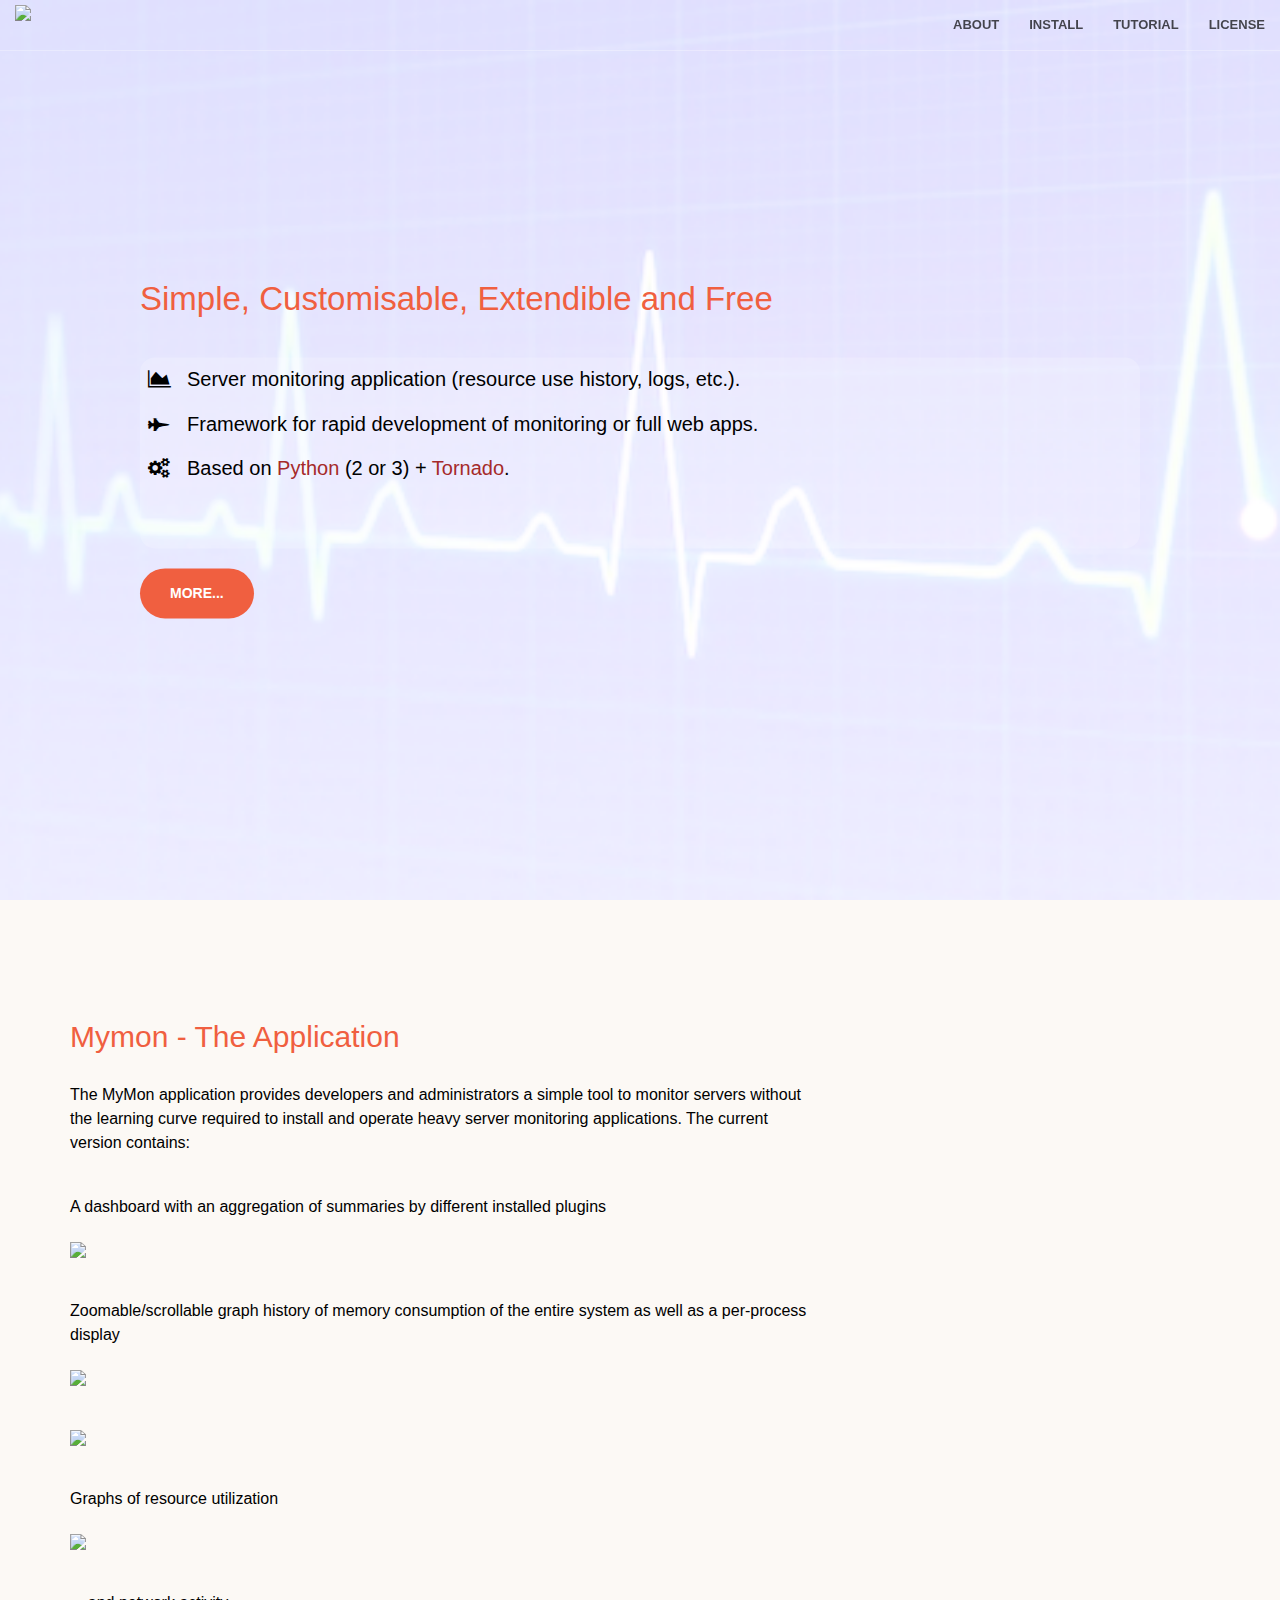
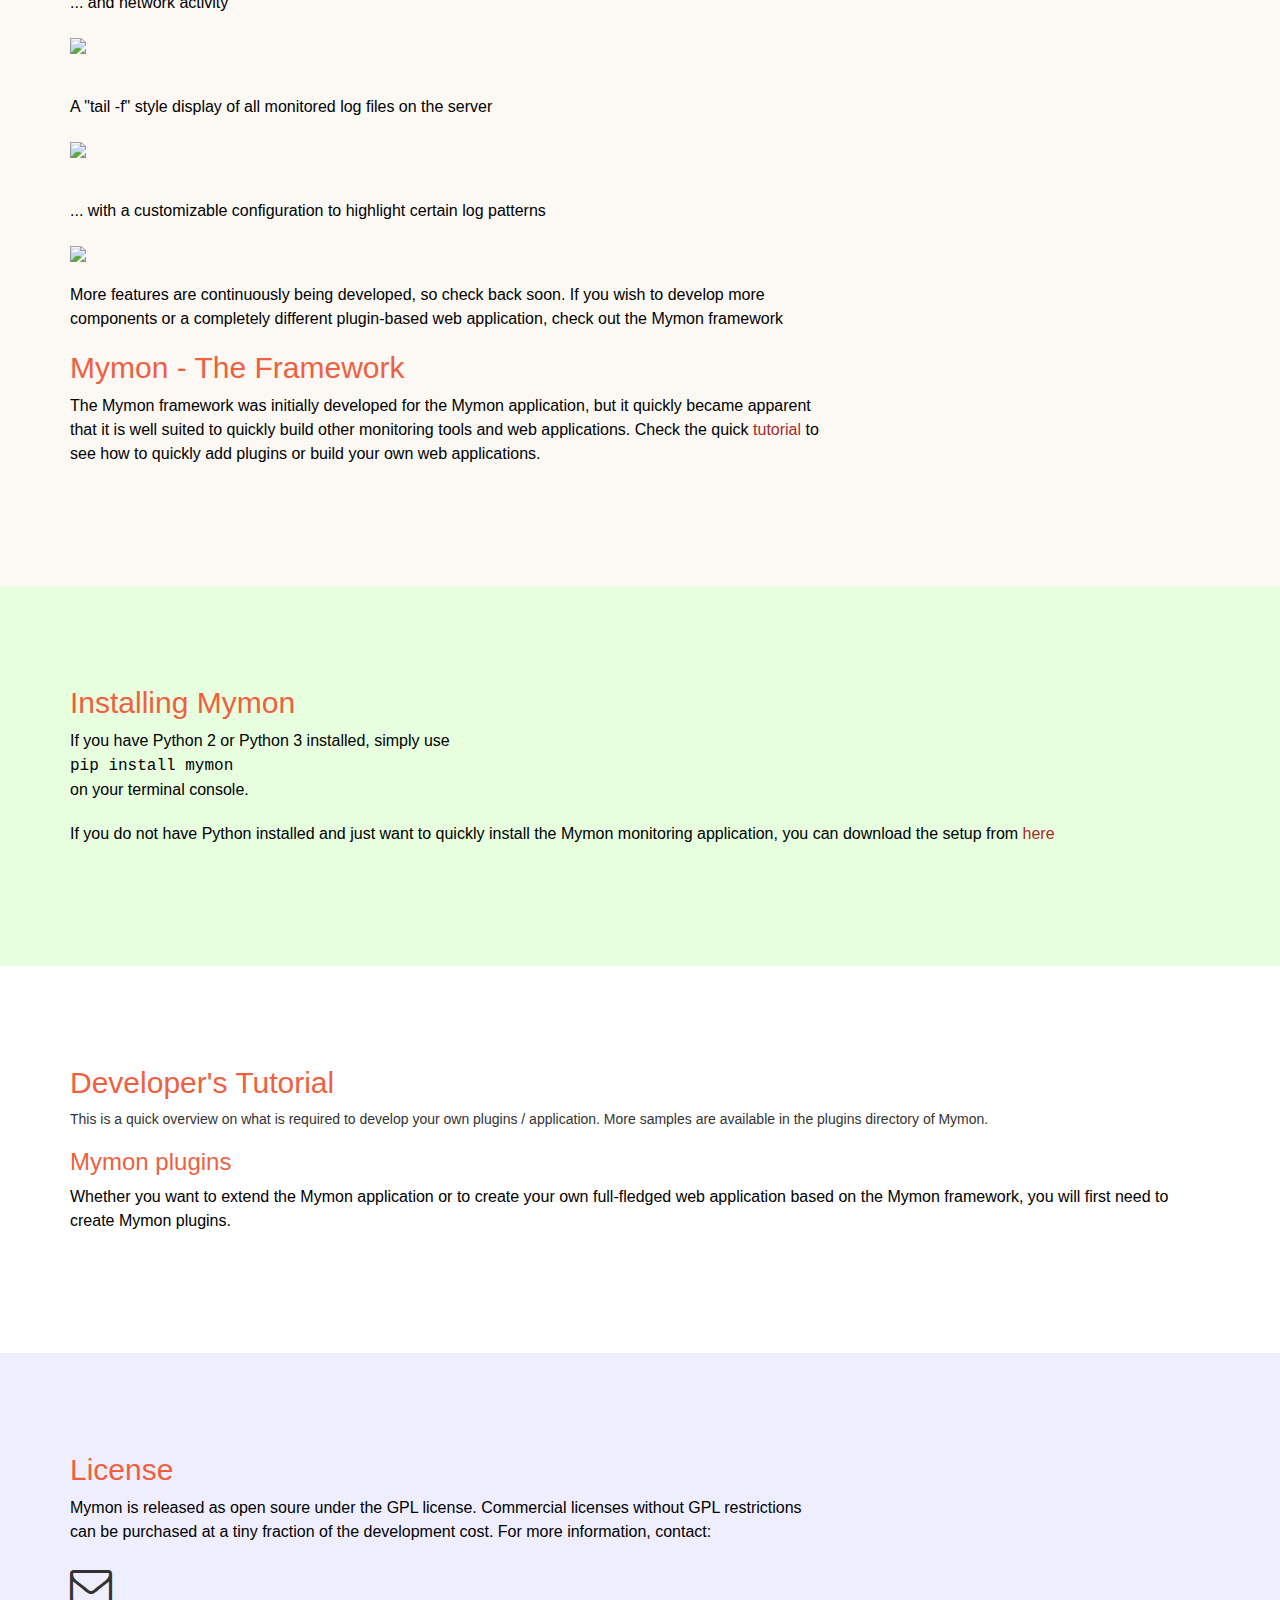
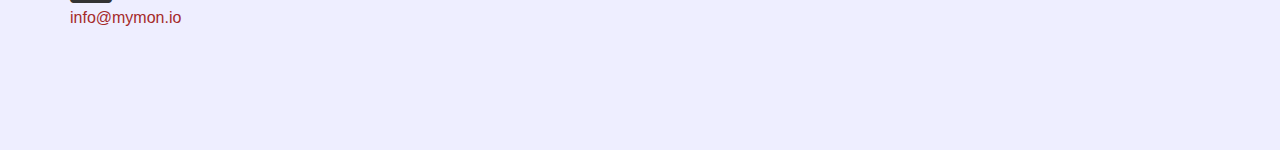
==== commit 92f2a367: "library updates, index site update" ====
--- a/site/index.html
+++ b/site/index.html
@@ -130,9 +130,31 @@
                 </p>
                 <br />
                 <p>
+                A dashboard with an aggregation of summaries by different installed plugins
+                </p>
+                <img style='width:100%;' src='img/scrshot_dashboard.png' />
+                <br />
+                <br />
+                <br />
+                <p>
                 Zoomable/scrollable graph history of memory consumption of the entire system as well as a per-process display
                 </p>
-                <img style='width:100%;' src='img/scrshot_monitor.png' />
+                <img style='width:100%;' src='img/scrshot_memory.png' />
+                <br />
+                <br />
+                <br />
+                <img style='width:100%;' src='img/scrshot_processes.png' />
+                <br />
+                <br />
+                <br />
+                <p>Graphs of resource utilization</p>
+                <img style='width:100%;' src='img/scrshot_cpudisk.png' />
+                <br />
+                <br />
+                <br />
+                <p>... and network activity</p>
+                <img style='width:100%;' src='img/scrshot_network.png' />
+                <br />
                 <br />
                 <br />
                 <p>
@@ -141,6 +163,7 @@
                 <img style='width:100%;' src='img/scrshot_webtail.png' />
                 <br />
                 <br />
+                <br />
                 <p>
                 ... with a customizable configuration to highlight certain log patterns
                 </p>
@@ -149,8 +172,9 @@
                 <br />
                 <br />
                 <p>
-                more features are continuously being developed, so check back soon.
-                If you wish to develop more components, check out the Mymon framework
+                More features are continuously being developed, so check back soon.
+                If you wish to develop more components or a completely different plugin-based
+                web application, check out the Mymon framework
                 </p>
 
                 <h2>Mymon - The Framework</h2>
